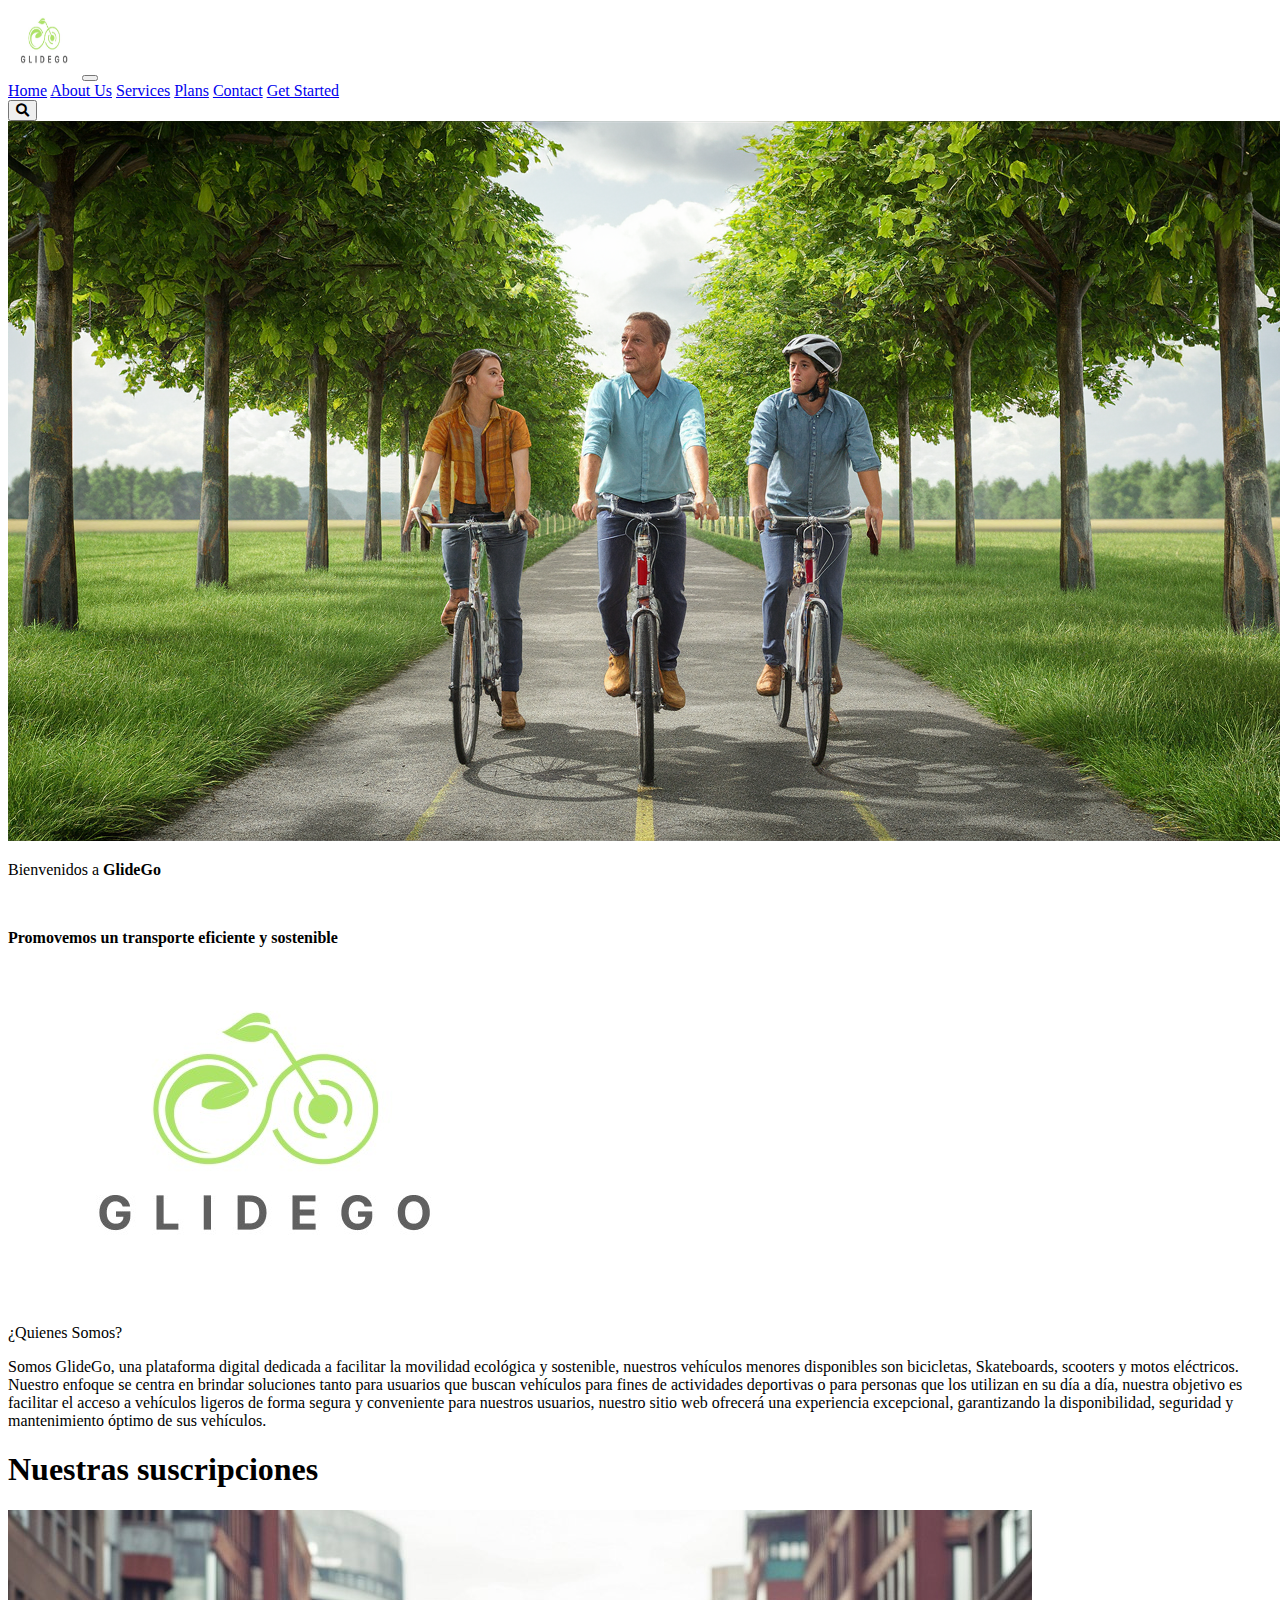
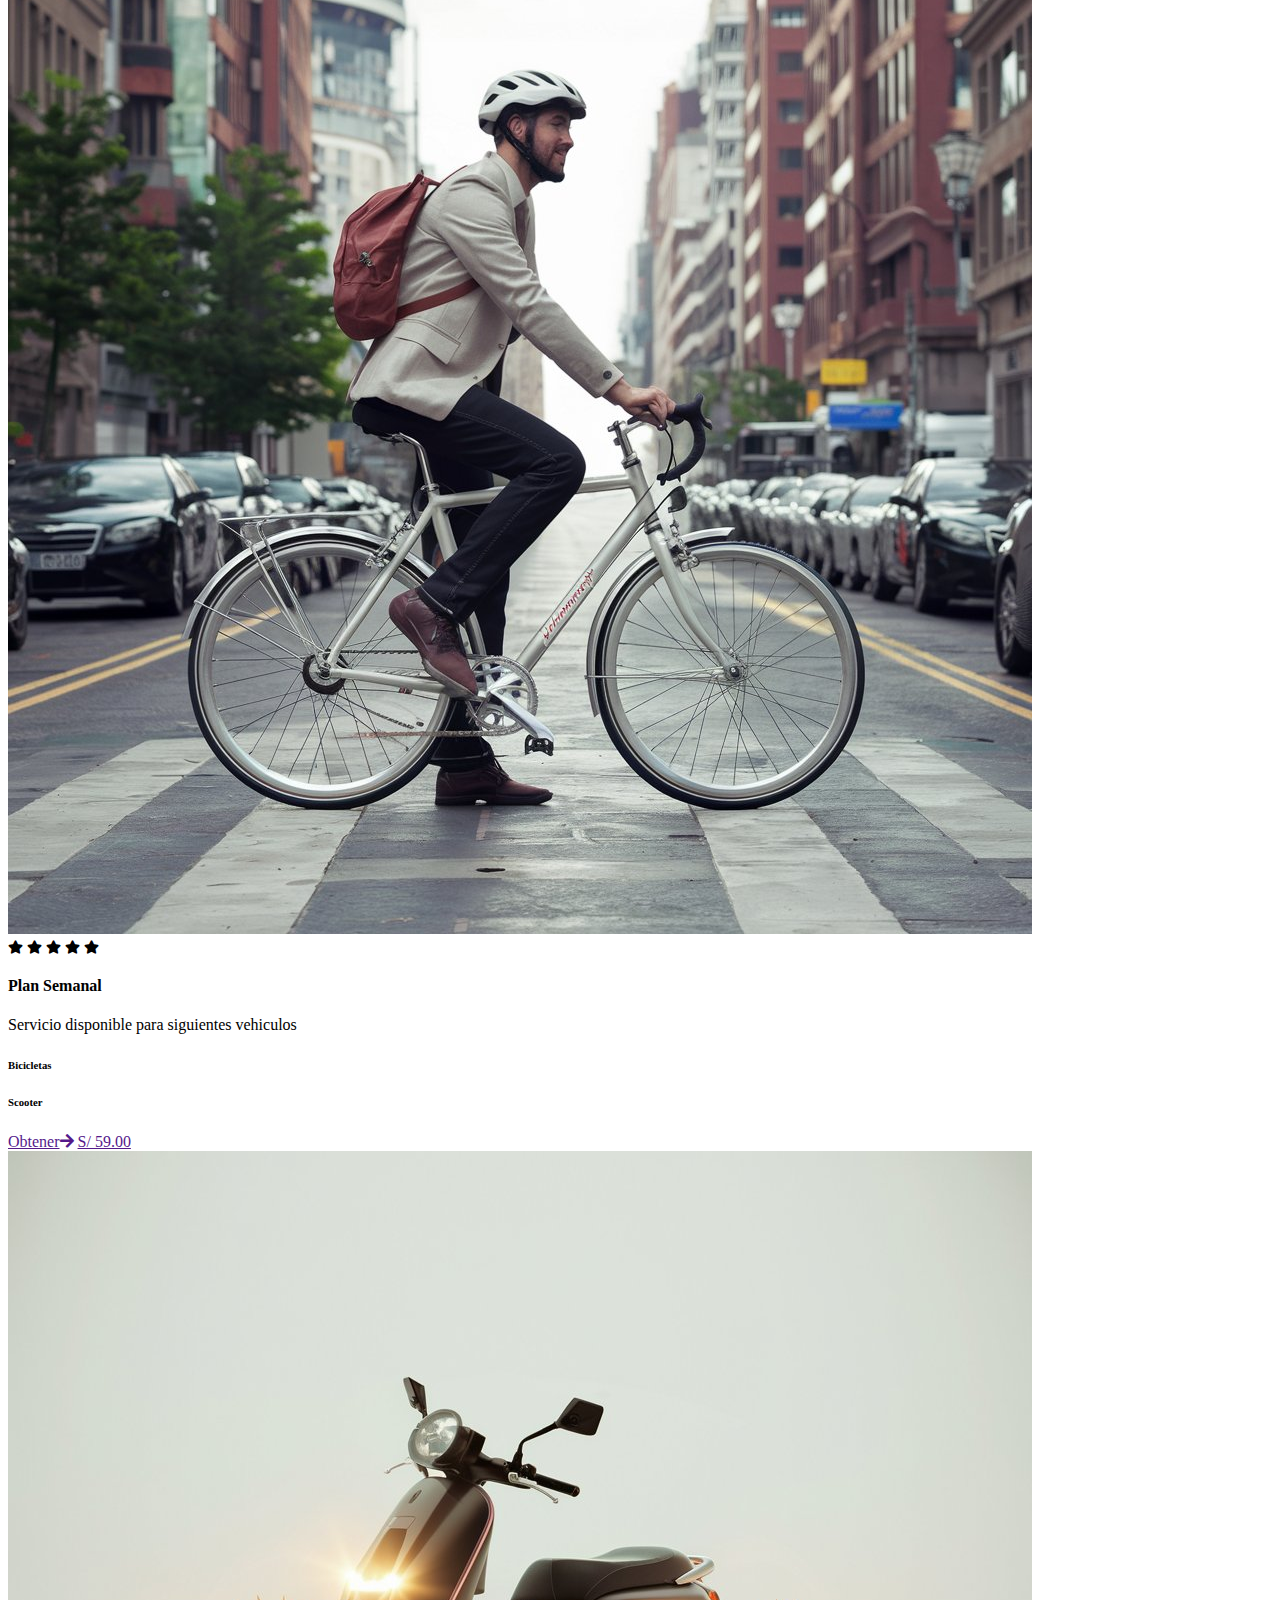
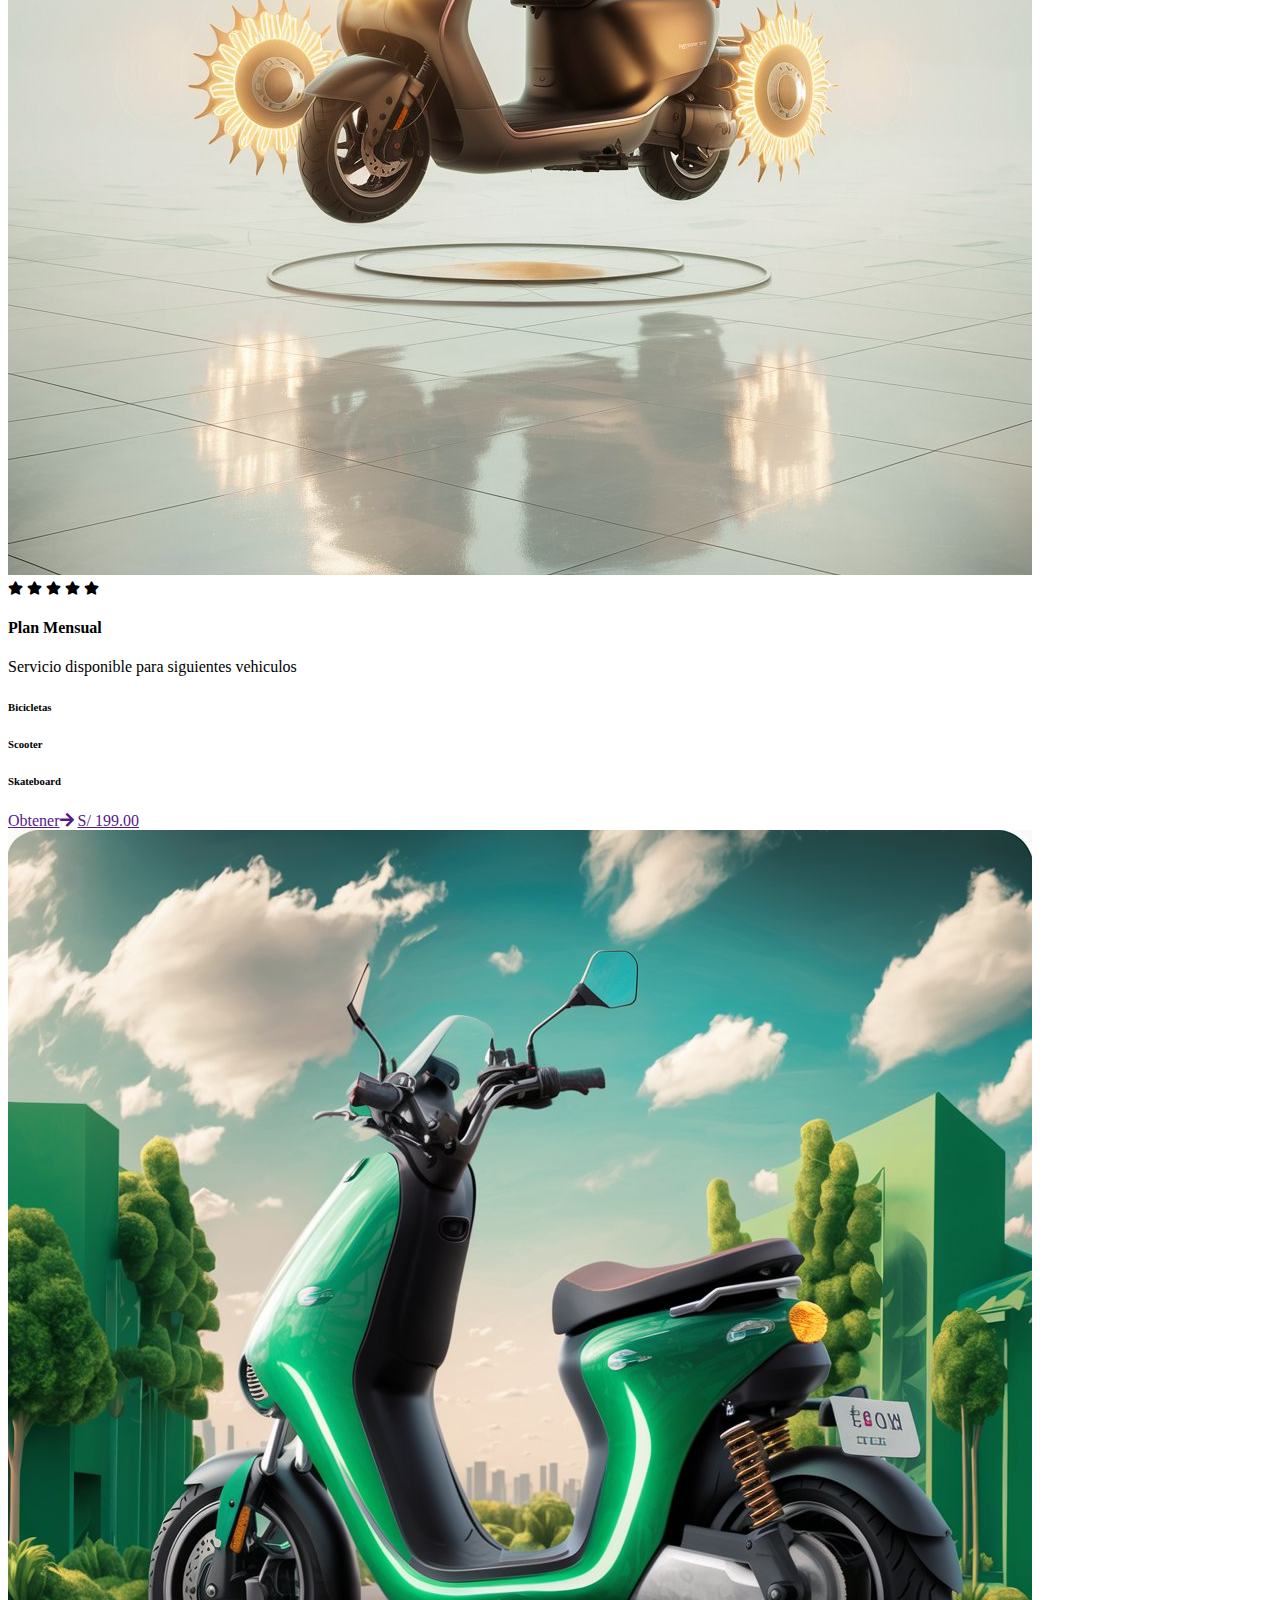
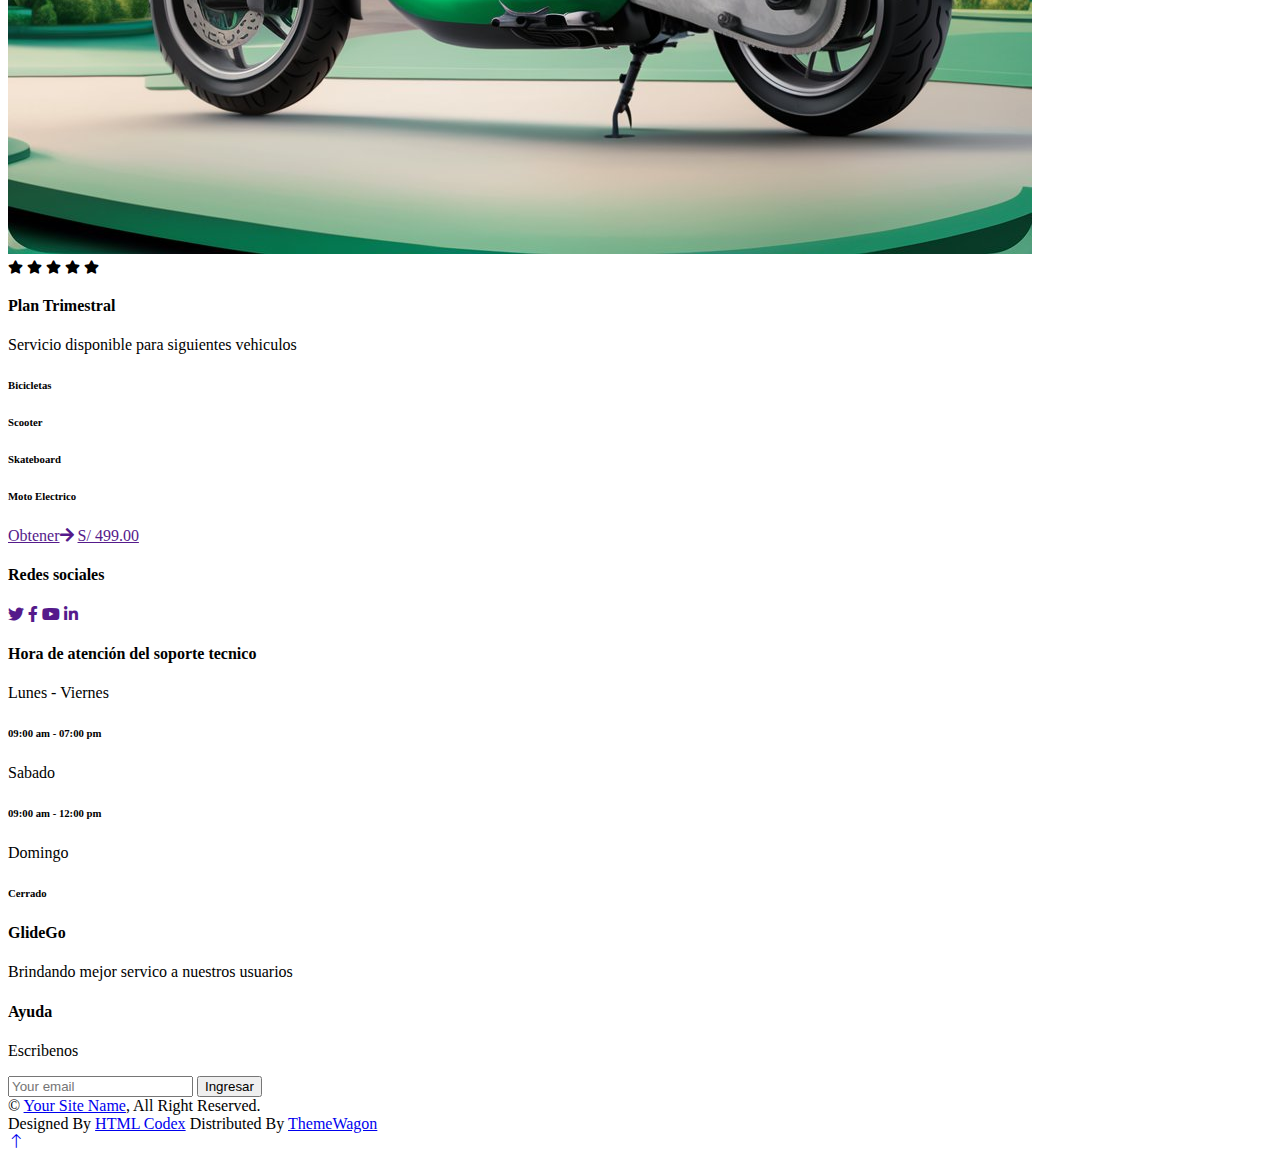
==== index.html @ 79a838e8 "feat: Update Get Started" ====
<!DOCTYPE html>
<html lang="en">

<head>
    <meta charset="utf-8">
    <title>GlideGo</title>
    <meta content="width=device-width, initial-scale=1.0" name="viewport">
    <meta content="" name="keywords">
    <meta content="" name="description">

    <!-- Favicon -->
    <link href="img/favicon.ico" rel="icon">

    <!-- Google Web Fonts -->
    <link rel="preconnect" href="https://fonts.googleapis.com">
    <link rel="preconnect" href="https://fonts.gstatic.com" crossorigin>
    <link href="https://fonts.googleapis.com/css2?family=Open+Sans:wght@400;600&family=Playfair+Display:wght@700;900&display=swap" rel="stylesheet">

    <!-- Icon Font Stylesheet -->
    <link href="https://cdnjs.cloudflare.com/ajax/libs/font-awesome/5.10.0/css/all.min.css" rel="stylesheet">
    <link href="https://cdn.jsdelivr.net/npm/bootstrap-icons@1.4.1/font/bootstrap-icons.css" rel="stylesheet">

    <!-- Libraries Stylesheet -->
    <link href="lib/animate/animate.min.css" rel="stylesheet">
    <link href="lib/owlcarousel/assets/owl.carousel.min.css" rel="stylesheet">

    <!-- Customized Bootstrap Stylesheet -->
    <link href="css/bootstrap.min.css" rel="stylesheet">

    <!-- Template Stylesheet -->
    <link href="css/style.css" rel="stylesheet">
    <style>
        .tt{
            color: black;
        }
    </style>
</head>

<body>


<!-- Navbar Start -->
<div class="container-fluid bg-white sticky-top">
    <div class="container">
        <nav class="navbar navbar-expand-lg bg-white navbar-light py-2 py-lg-0">
            <a class="navbar-brand" href="#"><img src="img/logoo.png" alt="Logo" width="70px" height="70px"></a>
            <button type="button" class="navbar-toggler ms-auto me-0" data-bs-toggle="collapse" data-bs-target="#navbarCollapse">
                <span class="navbar-toggler-icon"></span>
            </button>
            <div class="collapse navbar-collapse" id="navbarCollapse">
                <div class="navbar-nav ms-auto">
                    <a href="index.html" class="nav-item nav-link active">Home</a>
                    <a href="about.html" class="nav-item nav-link">About Us</a>
                    <a href="services.html" class="nav-item nav-link">Services</a>
                    <a href="Plans.html" class="nav-item nav-link">Plans</a>
                    <a href="contact.html" class="nav-item nav-link">Contact</a>
                    <a href="https://innovatech-sv51-202401.github.io/innovatech-front-end/" class="nav-item nav-link">Get Started</a>
                </div>
                <div class="border-start ps-4 d-none d-lg-block">
                    <button type="button" class="btn btn-sm p-0"><i class="fa fa-search"></i></button>
                </div>
            </div>
        </nav>
    </div>
</div>
<!-- Navbar End -->


<!-- Carousel Start -->
<div class="container-fluid px-0 mb-5">
    <div id="header-carousel" class="carousel slide carousel-fade" data-bs-ride="carousel">
        <div class="carousel-inner">
            <div class="carousel-item active">
                <img class="w-100" src="img/mi-biciclet.png" alt="Image">
                <div class="carousel-caption">
                    <div class="container">
                        <div class="row justify-content-center">
                            <div class="col-lg-7 text-center">
                                <p class="fs-4 text-white animated zoomIn">Bienvenidos a <strong class="text-dark"> GlideGo</strong></p> <br>
                                <p><strong class="text-dark"> Promovemos un transporte eficiente y sostenible</strong></p>

                            </div>
                        </div>
                    </div>
                </div>
            </div>

        </div>
    </div>
</div>

<!-- Article Start -->
<div class="container-xxl py-5">
    <div class="container">
        <div class="row g-5">
            <div class="col-lg-5 wow fadeIn" data-wow-delay="0.1s">
                <img class="img-fluid" src="img/logoo.png" alt="">
            </div>
            <div class="col-lg-6 wow fadeIn" data-wow-delay="0.5s">
                <div class="section-title">
                    <p class="fs-5 fw-medium fst-italic text-primary">¿Quienes Somos?</p>

                </div>
                <p class="text-dark">Somos GlideGo, una plataforma digital dedicada a facilitar la movilidad ecológica y sostenible, nuestros vehículos menores disponibles son bicicletas, Skateboards, scooters y motos eléctricos. Nuestro enfoque se centra en brindar soluciones tanto para usuarios que buscan vehículos para fines de actividades deportivas o para personas que los utilizan en su día a día, nuestra objetivo es facilitar el acceso a vehículos ligeros de forma segura y conveniente para nuestros usuarios, nuestro sitio web ofrecerá una experiencia excepcional, garantizando la disponibilidad, seguridad y mantenimiento óptimo de sus vehículos. </p>


            </div>
        </div>
    </div>
</div>
<!-- Article End -->





<!-- Store Start -->
<div class="container-xxl py-5">
    <div class="container">
        <div class="section-title text-center mx-auto wow fadeInUp" data-wow-delay="0.1s" style="max-width: 500px;">
            <h1 class="display-6">Nuestras suscripciones</h1>
        </div>
        <div class="row g-4">
            <div class="col-lg-4 col-md-6 wow fadeInUp" data-wow-delay="0.1s">
                <div class="store-item position-relative text-center">
                    <img class="img-fluid" src="img/foto1.jpg" alt="">
                    <div class="p-4">
                        <div class="text-center mb-3">
                            <small class="fa fa-star text-primary"></small>
                            <small class="fa fa-star text-primary"></small>
                            <small class="fa fa-star text-primary"></small>
                            <small class="fa fa-star text-primary"></small>
                            <small class="fa fa-star text-primary"></small>
                        </div>
                        <h4 class="mb-3">Plan Semanal</h4>
                        <p>Servicio disponible para siguientes vehiculos</p>
                        <h6>Bicicletas</h6>
                        <h6>Scooter</h6>

                    </div>
                    <div class="store-overlay">
                        <a href="" class="btn btn-primary rounded-pill py-2 px-4 m-2">Obtener<i class="fa fa-arrow-right ms-2"></i></a>
                        <a href="" class="btn btn-dark rounded-pill py-2 px-4 m-2">S/ 59.00</a>
                    </div>
                </div>
            </div>
            <div class="col-lg-4 col-md-6 wow fadeInUp" data-wow-delay="0.3s">
                <div class="store-item position-relative text-center">
                    <img class="img-fluid" src="img/foto2.jpg" alt="">
                    <div class="p-4">
                        <div class="text-center mb-3">
                            <small class="fa fa-star text-primary"></small>
                            <small class="fa fa-star text-primary"></small>
                            <small class="fa fa-star text-primary"></small>
                            <small class="fa fa-star text-primary"></small>
                            <small class="fa fa-star text-primary"></small>
                        </div>
                        <h4 class="mb-3">Plan Mensual</h4>
                        <p>Servicio disponible para siguientes vehiculos</p>
                        <h6>Bicicletas</h6>
                        <h6>Scooter</h6>
                        <h6>Skateboard</h6>
                    </div>
                    <div class="store-overlay">
                        <a href="" class="btn btn-primary rounded-pill py-2 px-4 m-2">Obtener<i class="fa fa-arrow-right ms-2"></i></a>
                        <a href="" class="btn btn-dark rounded-pill py-2 px-4 m-2">S/ 199.00</a>
                    </div>
                </div>
            </div>
            <div class="col-lg-4 col-md-6 wow fadeInUp" data-wow-delay="0.5s">
                <div class="store-item position-relative text-center">
                    <img class="img-fluid" src="img/foto3.jpg" alt="">
                    <div class="p-4">
                        <div class="text-center mb-3">
                            <small class="fa fa-star text-primary"></small>
                            <small class="fa fa-star text-primary"></small>
                            <small class="fa fa-star text-primary"></small>
                            <small class="fa fa-star text-primary"></small>
                            <small class="fa fa-star text-primary"></small>
                        </div>
                        <h4 class="mb-3">Plan Trimestral</h4>
                        <p>Servicio disponible para siguientes vehiculos</p>
                        <h6>Bicicletas</h6>
                        <h6>Scooter</h6>
                        <h6>Skateboard</h6>
                        <h6>Moto Electrico</h6>
                    </div>
                    <div class="store-overlay">
                        <a href="" class="btn btn-primary rounded-pill py-2 px-4 m-2">Obtener<i class="fa fa-arrow-right ms-2"></i></a>
                        <a href="" class="btn btn-dark rounded-pill py-2 px-4 m-2">S/ 499.00</i></a>
                    </div>
                </div>
            </div>

        </div>
    </div>
</div>

<!-- Footer Start -->
<div class="container-fluid bg-dark footer mt-5 py-5 wow fadeIn" data-wow-delay="0.1s">
    <div class="container py-5">
        <div class="row g-5">
            <div class="col-lg-3 col-md-6">
                <h4 class="text-primary mb-4">Redes sociales</h4>

                <div class="d-flex pt-3">
                    <a class="btn btn-square btn-primary rounded-circle me-2" href=""><i class="fab fa-twitter"></i></a>
                    <a class="btn btn-square btn-primary rounded-circle me-2" href=""><i class="fab fa-facebook-f"></i></a>
                    <a class="btn btn-square btn-primary rounded-circle me-2" href=""><i class="fab fa-youtube"></i></a>
                    <a class="btn btn-square btn-primary rounded-circle me-2" href=""><i class="fab fa-linkedin-in"></i></a>
                </div>
            </div>

            <div class="col-lg-3 col-md-6">
                <h4 class="text-primary mb-4">Hora de atención del soporte tecnico</h4>
                <p class="mb-1">Lunes - Viernes</p>
                <h6 class="text-light">09:00 am - 07:00 pm</h6>
                <p class="mb-1">Sabado</p>
                <h6 class="text-light">09:00 am - 12:00 pm</h6>
                <p class="mb-1">Domingo</p>
                <h6 class="text-light">Cerrado</h6>
            </div>
            <div class="col-lg-3 col-md-6">
                <h4 class="text-primary mb-4">GlideGo</h4>
                <p>Brindando mejor servico a nuestros usuarios</p>

            </div>
            <div class="col-lg-3 col-md-6">
                <h4 class="text-primary mb-4">Ayuda</h4>
                <p>Escribenos</p>
                <div class="position-relative w-100">
                    <input class="form-control bg-transparent w-100 py-3 ps-4 pe-5" type="text" placeholder="Your email">
                    <button type="button" class="btn btn-primary py-2 position-absolute top-0 end-0 mt-2 me-2">Ingresar</button>
                </div>
            </div>
        </div>
    </div>
</div>
<!-- Footer End -->


<!-- Copyright Start -->
<div class="container-fluid copyright py-4">
    <div class="container">
        <div class="row">
            <div class="col-md-6 text-center text-md-start mb-3 mb-md-0">
                &copy; <a class="fw-medium" href="#">Your Site Name</a>, All Right Reserved.
            </div>
            <div class="col-md-6 text-center text-md-end">
                <!--/*** This template is free as long as you keep the footer author’s credit link/attribution link/backlink. If you'd like to use the template without the footer author’s credit link/attribution link/backlink, you can purchase the Credit Removal License from "https://htmlcodex.com/credit-removal". Thank you for your support. ***/-->
                Designed By <a class="fw-medium" href="https://htmlcodex.com">HTML Codex</a> Distributed By <a class="fw-medium" href="https://themewagon.com">ThemeWagon</a>
            </div>
        </div>
    </div>
</div>
<!-- Copyright End -->


<!-- Back to Top -->
<a href="#" class="btn btn-lg btn-primary btn-lg-square rounded-circle back-to-top"><i class="bi bi-arrow-up"></i></a>


<!-- JavaScript Libraries -->
<script src="https://ajax.googleapis.com/ajax/libs/jquery/3.6.1/jquery.min.js"></script>
<script src="https://cdn.jsdelivr.net/npm/bootstrap@5.0.0/dist/js/bootstrap.bundle.min.js"></script>
<script src="lib/wow/wow.min.js"></script>
<script src="lib/easing/easing.min.js"></script>
<script src="lib/waypoints/waypoints.min.js"></script>
<script src="lib/owlcarousel/owl.carousel.min.js"></script>

<!-- Template Javascript -->
<script src="js/main.js"></script>
</body>

</html>
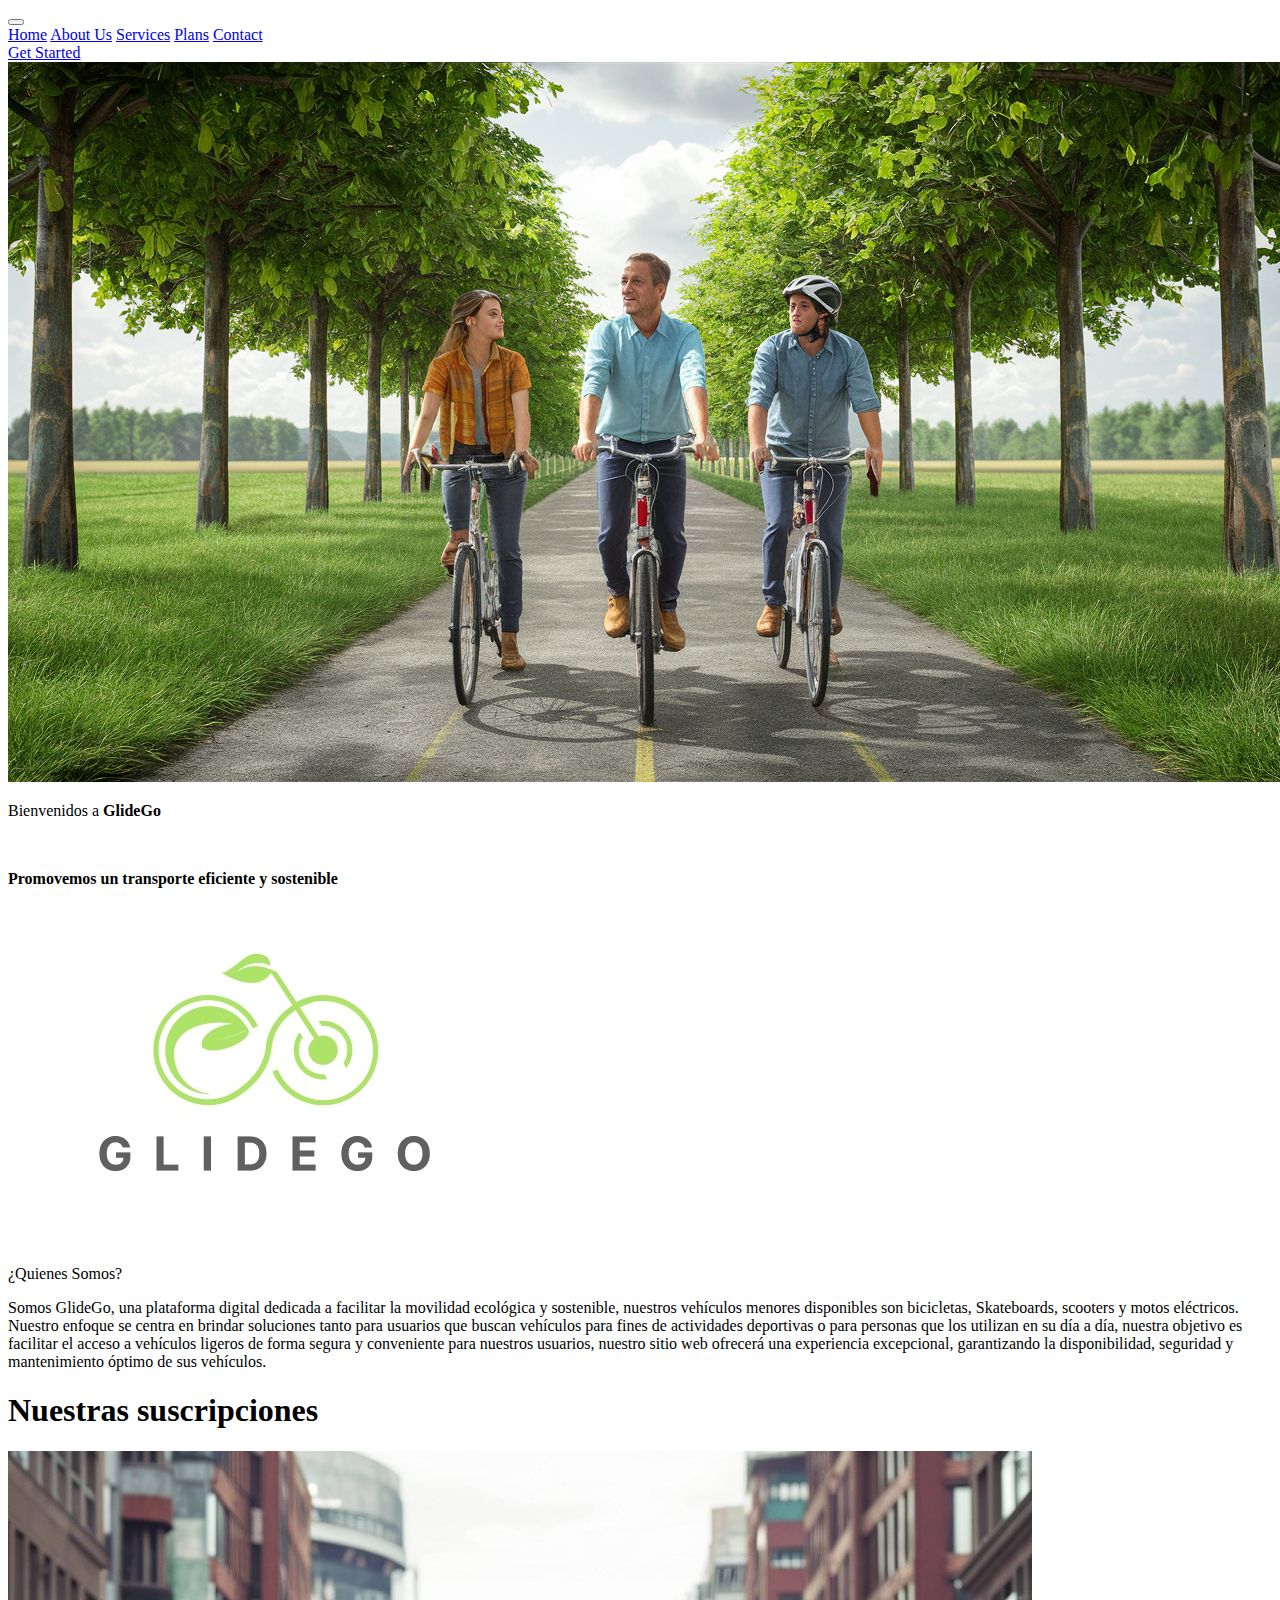
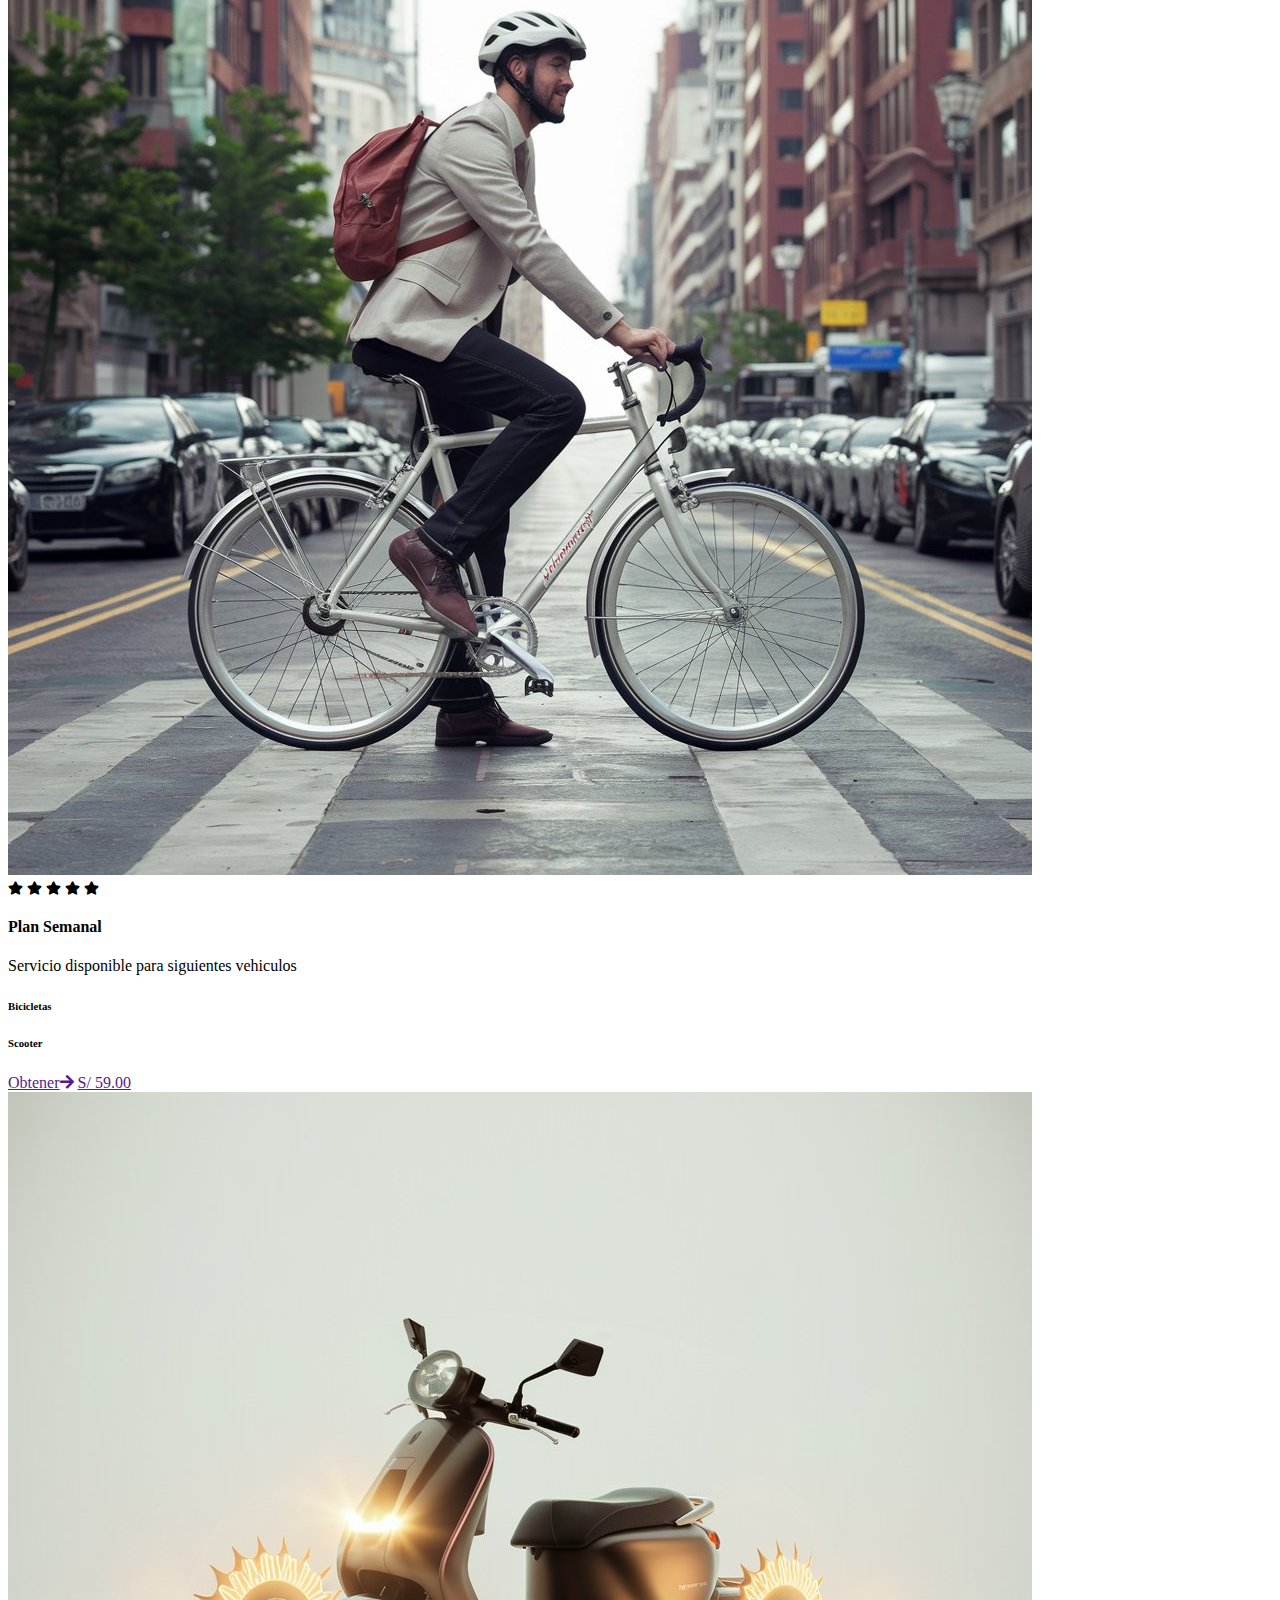
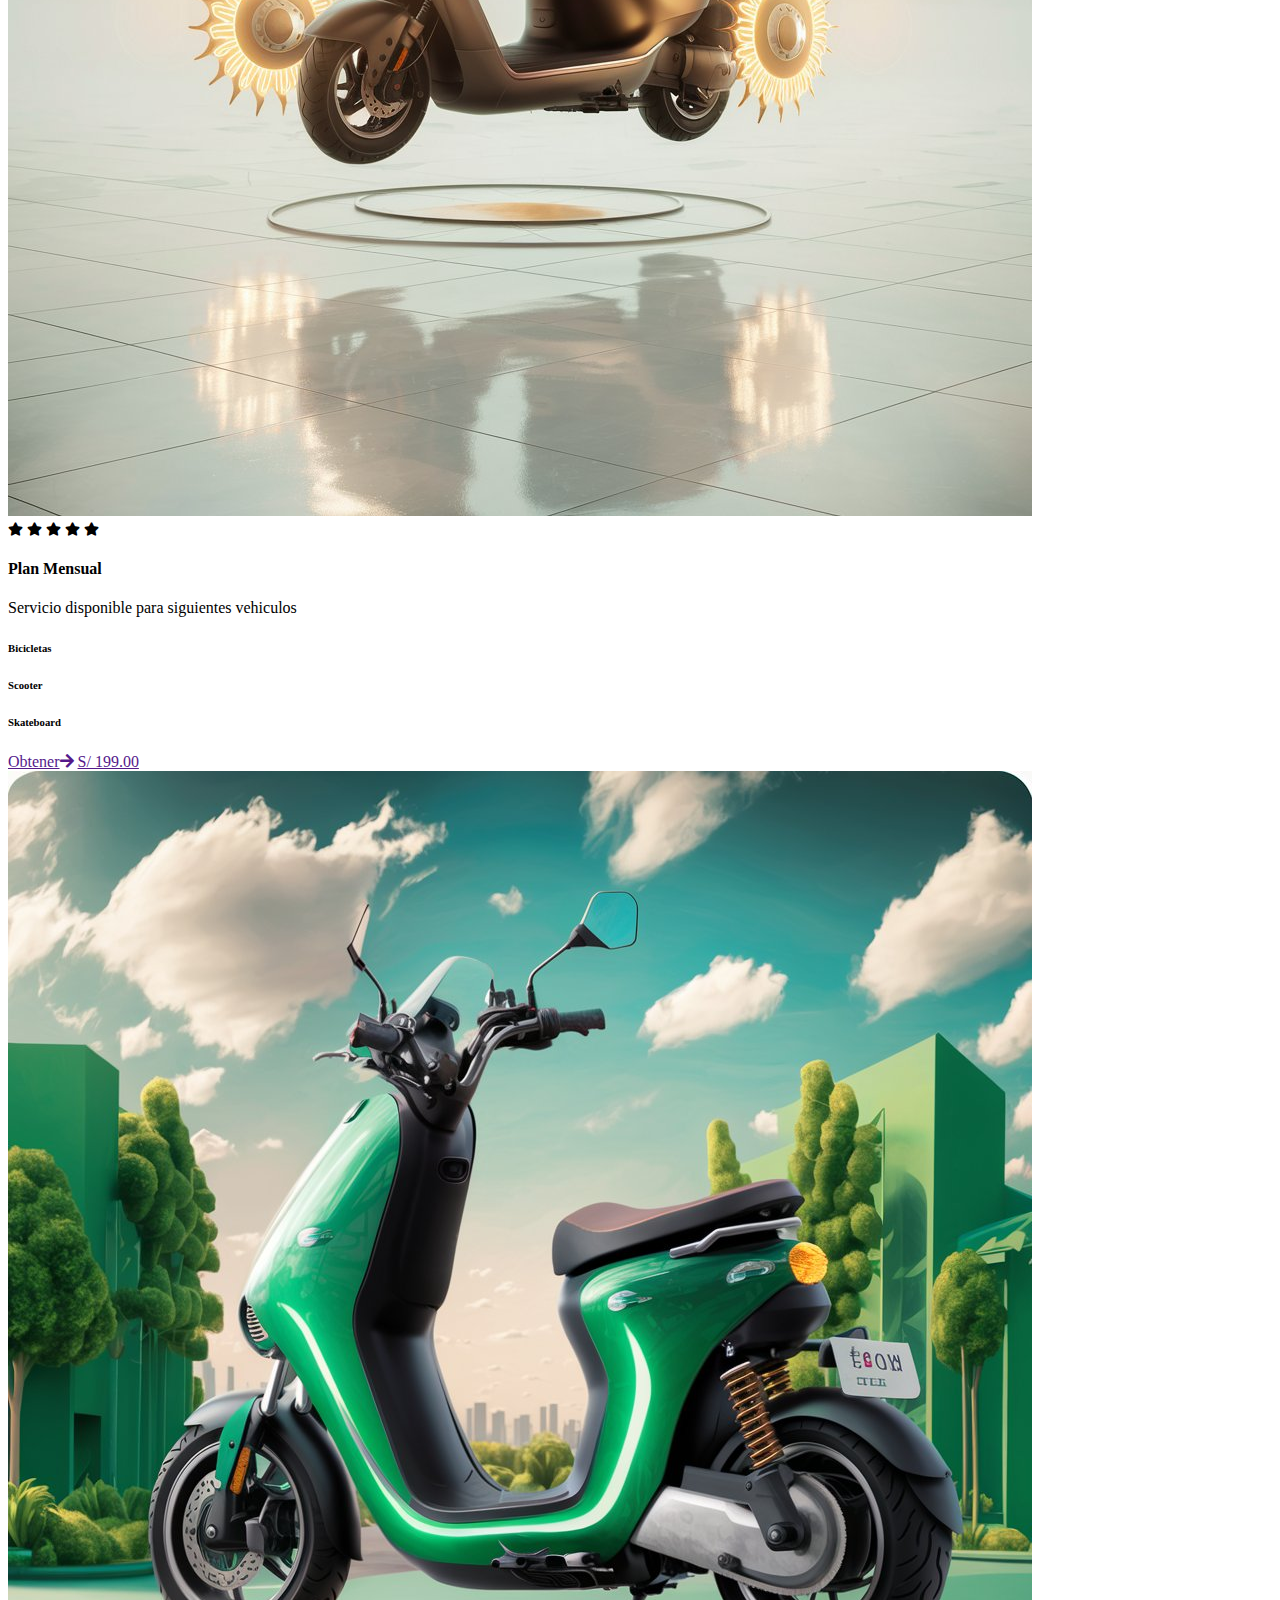
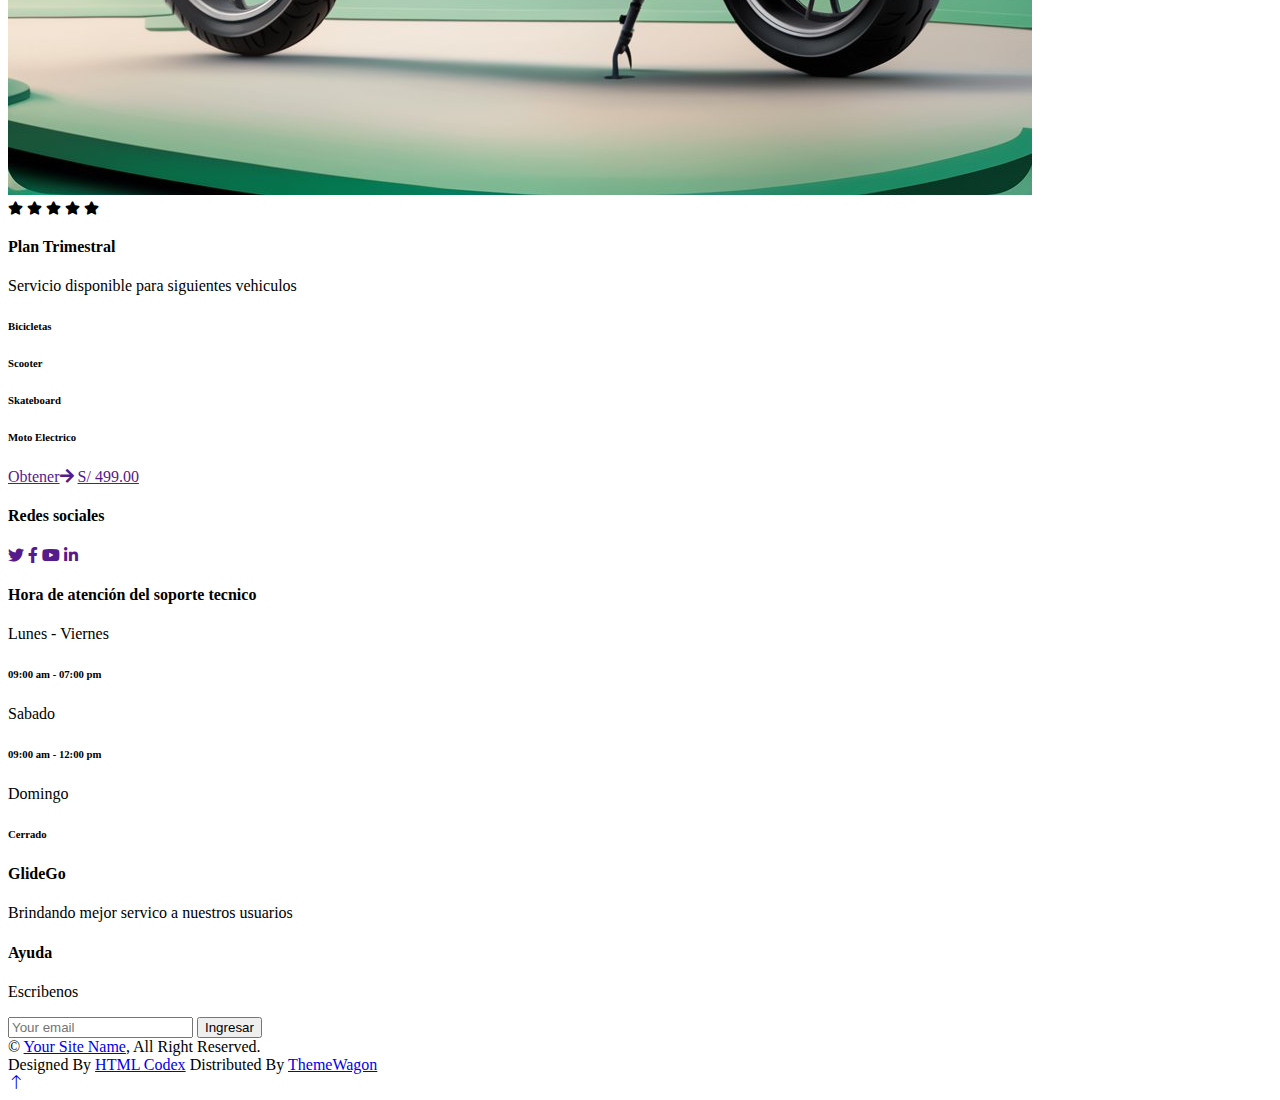
==== commit aeca0c8a: "feat: update location of index.html." ====
--- a/index.html
+++ b/index.html
@@ -37,13 +37,13 @@
 </head>
 
 <body>
-
-
-<!-- Navbar Start -->
+<!--------------------------------------------------------------------------->
+<!--------------------------- Header and nav -------------------------------->
+<!--------------------------------------------------------------------------->
 <div class="container-fluid bg-white sticky-top">
     <div class="container">
         <nav class="navbar navbar-expand-lg bg-white navbar-light py-2 py-lg-0">
-            <a class="navbar-brand" href="#"><img src="img/logoo.png" alt="Logo" width="70px" height="70px"></a>
+
             <button type="button" class="navbar-toggler ms-auto me-0" data-bs-toggle="collapse" data-bs-target="#navbarCollapse">
                 <span class="navbar-toggler-icon"></span>
             </button>
@@ -52,19 +52,19 @@
                     <a href="index.html" class="nav-item nav-link active">Home</a>
                     <a href="about.html" class="nav-item nav-link">About Us</a>
                     <a href="services.html" class="nav-item nav-link">Services</a>
-                    <a href="Plans.html" class="nav-item nav-link">Plans</a>
+                    <a href="plans.html" class="nav-item nav-link">Plans</a>
                     <a href="contact.html" class="nav-item nav-link">Contact</a>
-                    <a href="https://innovatech-sv51-202401.github.io/innovatech-front-end/" class="nav-item nav-link">Get Started</a>
-                </div>
-                <div class="border-start ps-4 d-none d-lg-block">
-                    <button type="button" class="btn btn-sm p-0"><i class="fa fa-search"></i></button>
+                    <div style="width: 18rem;">
+                        <div class="card-body">
+                            <a href="https://innovatech-sv51-202401.github.io/innovatech-front-end/" class="btn btn-primary">Get Started</a>
+                        </div>
+                    </div>
                 </div>
             </div>
         </nav>
     </div>
 </div>
-<!-- Navbar End -->
-
+<!--------------------------------------------------------------------------->
 
 <!-- Carousel Start -->
 <div class="container-fluid px-0 mb-5">
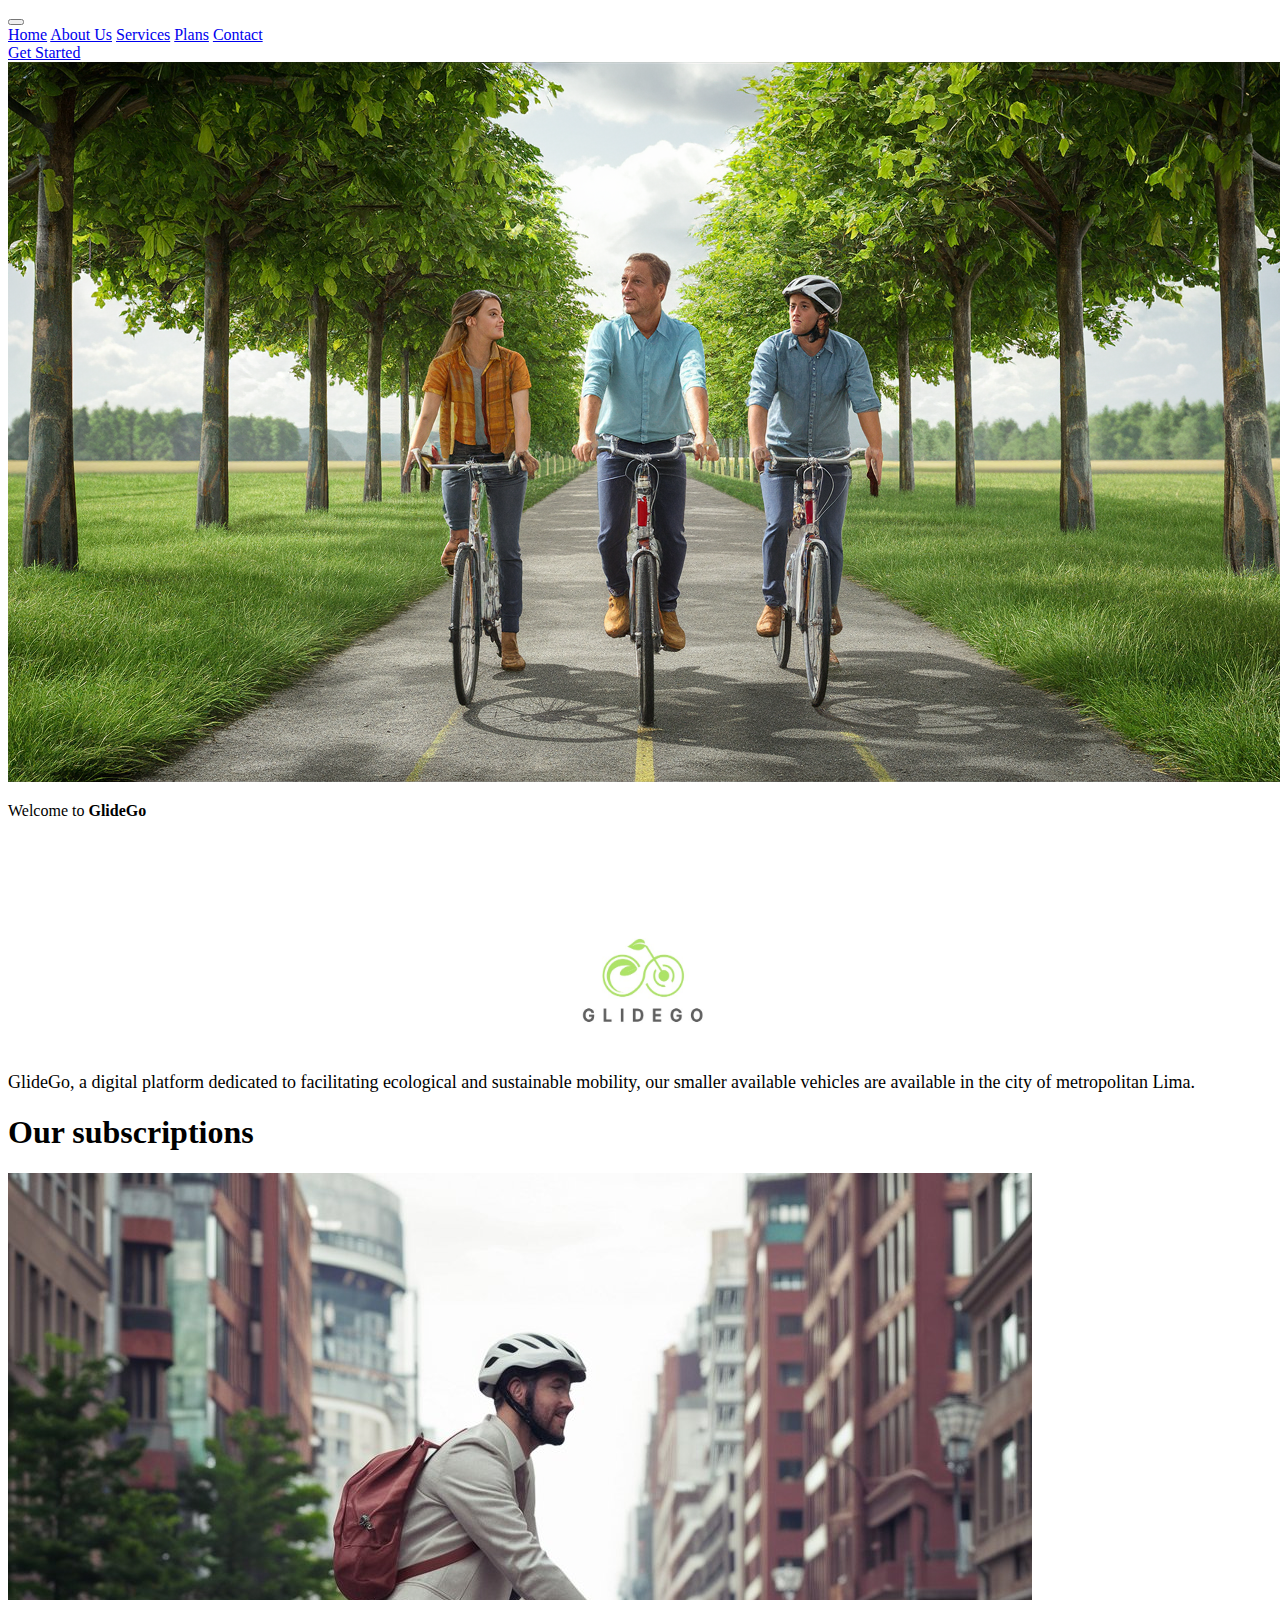
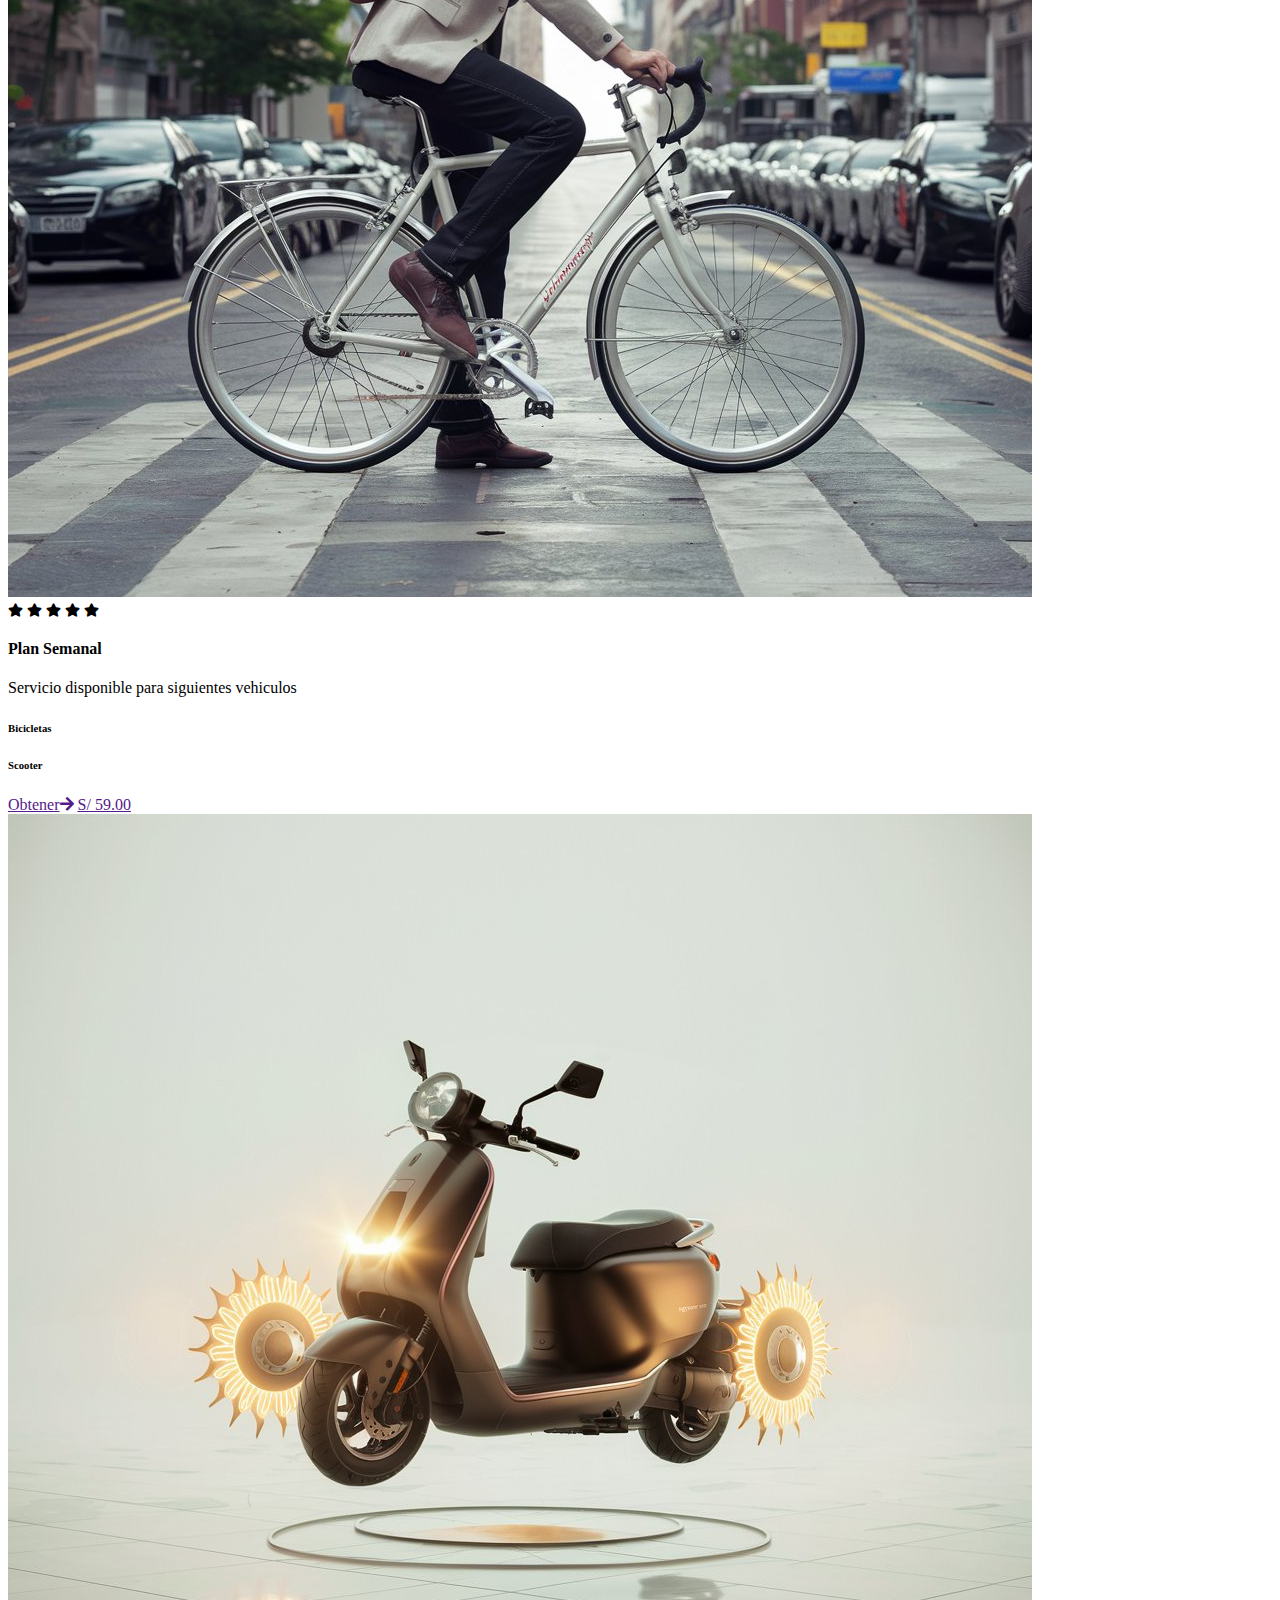
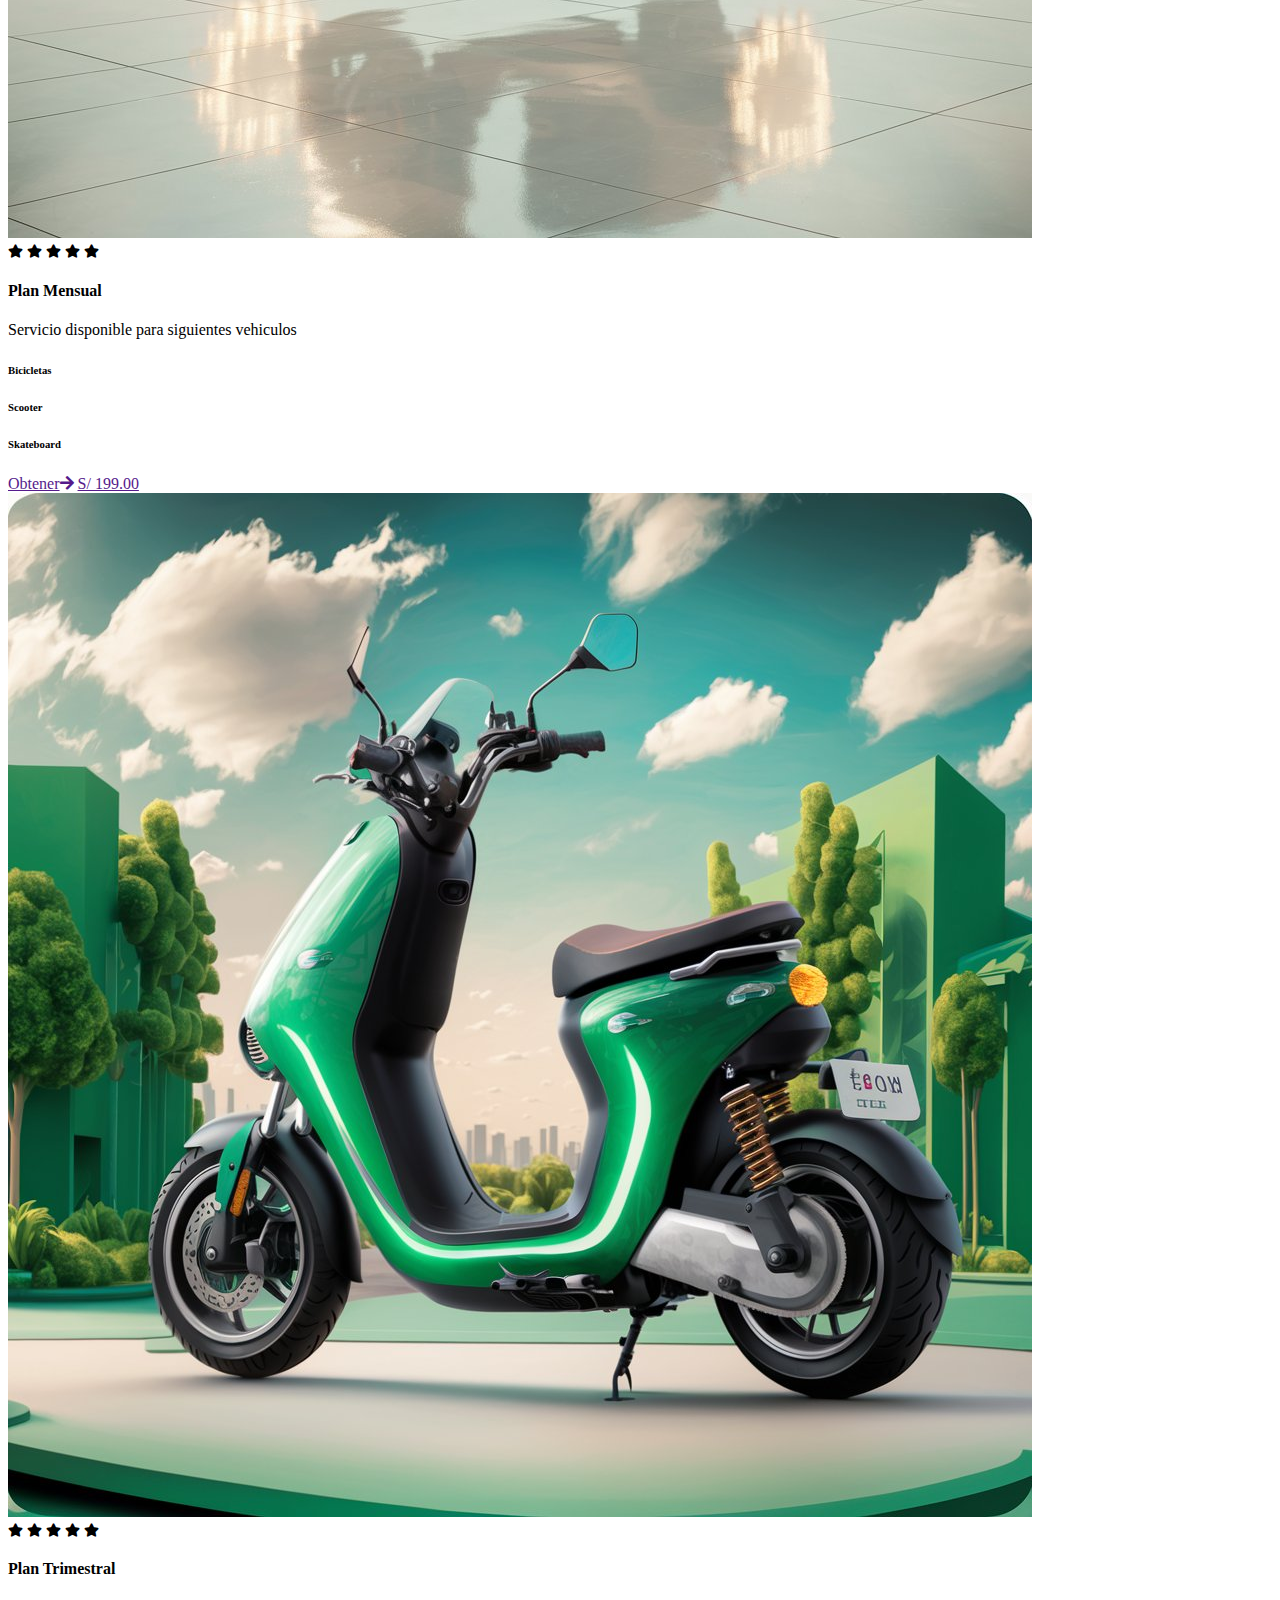
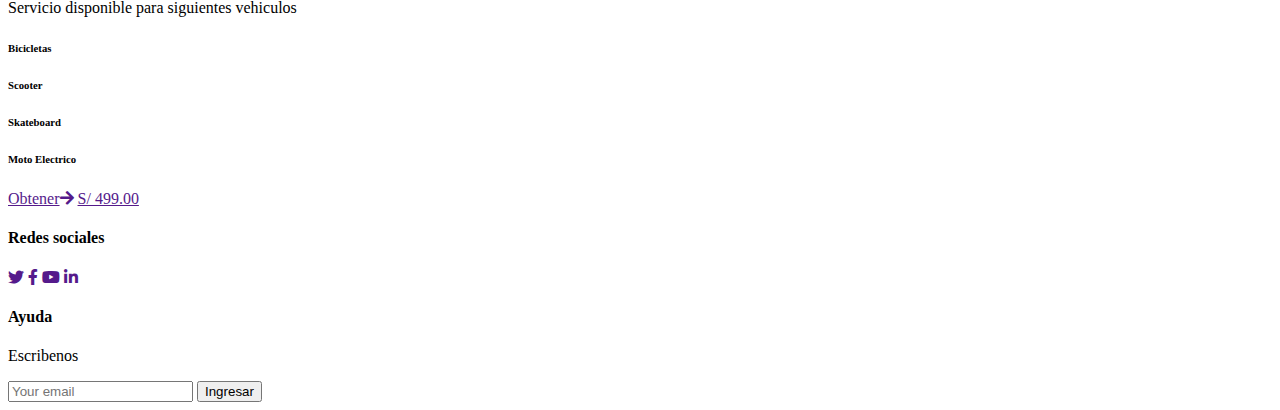
==== commit ab733641: "feat: Change of language to English and improvement of the lading page." ====
--- a/index.html
+++ b/index.html
@@ -30,8 +30,15 @@
     <!-- Template Stylesheet -->
     <link href="css/style.css" rel="stylesheet">
     <style>
-        .tt{
-            color: black;
+        .hh{
+            text-align: center;
+        }
+        .txt{
+            font-size: 18px;
+        }
+        .cl {
+            color: white;
+            font-size: 30px;
         }
     </style>
 </head>
@@ -76,15 +83,13 @@
                     <div class="container">
                         <div class="row justify-content-center">
                             <div class="col-lg-7 text-center">
-                                <p class="fs-4 text-white animated zoomIn">Bienvenidos a <strong class="text-dark"> GlideGo</strong></p> <br>
-                                <p><strong class="text-dark"> Promovemos un transporte eficiente y sostenible</strong></p>
-
+                                <p class="fs-4 text-white animated zoomIn">Welcome to <strong class="text-dark"> GlideGo</strong></p> <br>
+                                <p><strong class="cl">We promote efficient and sustainable transportation</strong></p>
                             </div>
                         </div>
                     </div>
                 </div>
             </div>
-
         </div>
     </div>
 </div>
@@ -93,17 +98,11 @@
 <div class="container-xxl py-5">
     <div class="container">
         <div class="row g-5">
-            <div class="col-lg-5 wow fadeIn" data-wow-delay="0.1s">
-                <img class="img-fluid" src="img/logoo.png" alt="">
+            <div class="col-lg-5 fadeIn hh" data-wow-delay="0.1s">
+                <img class="img-fluid" src="img/logoo.png" alt="" height="130px", width="180px">
             </div>
             <div class="col-lg-6 wow fadeIn" data-wow-delay="0.5s">
-                <div class="section-title">
-                    <p class="fs-5 fw-medium fst-italic text-primary">¿Quienes Somos?</p>
-
-                </div>
-                <p class="text-dark">Somos GlideGo, una plataforma digital dedicada a facilitar la movilidad ecológica y sostenible, nuestros vehículos menores disponibles son bicicletas, Skateboards, scooters y motos eléctricos. Nuestro enfoque se centra en brindar soluciones tanto para usuarios que buscan vehículos para fines de actividades deportivas o para personas que los utilizan en su día a día, nuestra objetivo es facilitar el acceso a vehículos ligeros de forma segura y conveniente para nuestros usuarios, nuestro sitio web ofrecerá una experiencia excepcional, garantizando la disponibilidad, seguridad y mantenimiento óptimo de sus vehículos. </p>
-
-
+                <p class="text-dark txt">GlideGo, a digital platform dedicated to facilitating ecological and sustainable mobility, our smaller available vehicles are available in the city of metropolitan Lima.</p>
             </div>
         </div>
     </div>
@@ -118,7 +117,7 @@
 <div class="container-xxl py-5">
     <div class="container">
         <div class="section-title text-center mx-auto wow fadeInUp" data-wow-delay="0.1s" style="max-width: 500px;">
-            <h1 class="display-6">Nuestras suscripciones</h1>
+            <h1 class="display-6">Our subscriptions</h1>
         </div>
         <div class="row g-4">
             <div class="col-lg-4 col-md-6 wow fadeInUp" data-wow-delay="0.1s">
@@ -210,21 +209,6 @@
                     <a class="btn btn-square btn-primary rounded-circle me-2" href=""><i class="fab fa-linkedin-in"></i></a>
                 </div>
             </div>
-
-            <div class="col-lg-3 col-md-6">
-                <h4 class="text-primary mb-4">Hora de atención del soporte tecnico</h4>
-                <p class="mb-1">Lunes - Viernes</p>
-                <h6 class="text-light">09:00 am - 07:00 pm</h6>
-                <p class="mb-1">Sabado</p>
-                <h6 class="text-light">09:00 am - 12:00 pm</h6>
-                <p class="mb-1">Domingo</p>
-                <h6 class="text-light">Cerrado</h6>
-            </div>
-            <div class="col-lg-3 col-md-6">
-                <h4 class="text-primary mb-4">GlideGo</h4>
-                <p>Brindando mejor servico a nuestros usuarios</p>
-
-            </div>
             <div class="col-lg-3 col-md-6">
                 <h4 class="text-primary mb-4">Ayuda</h4>
                 <p>Escribenos</p>
@@ -237,27 +221,6 @@
     </div>
 </div>
 <!-- Footer End -->
-
-
-<!-- Copyright Start -->
-<div class="container-fluid copyright py-4">
-    <div class="container">
-        <div class="row">
-            <div class="col-md-6 text-center text-md-start mb-3 mb-md-0">
-                &copy; <a class="fw-medium" href="#">Your Site Name</a>, All Right Reserved.
-            </div>
-            <div class="col-md-6 text-center text-md-end">
-                <!--/*** This template is free as long as you keep the footer author’s credit link/attribution link/backlink. If you'd like to use the template without the footer author’s credit link/attribution link/backlink, you can purchase the Credit Removal License from "https://htmlcodex.com/credit-removal". Thank you for your support. ***/-->
-                Designed By <a class="fw-medium" href="https://htmlcodex.com">HTML Codex</a> Distributed By <a class="fw-medium" href="https://themewagon.com">ThemeWagon</a>
-            </div>
-        </div>
-    </div>
-</div>
-<!-- Copyright End -->
-
-
-<!-- Back to Top -->
-<a href="#" class="btn btn-lg btn-primary btn-lg-square rounded-circle back-to-top"><i class="bi bi-arrow-up"></i></a>
 
 
 <!-- JavaScript Libraries -->
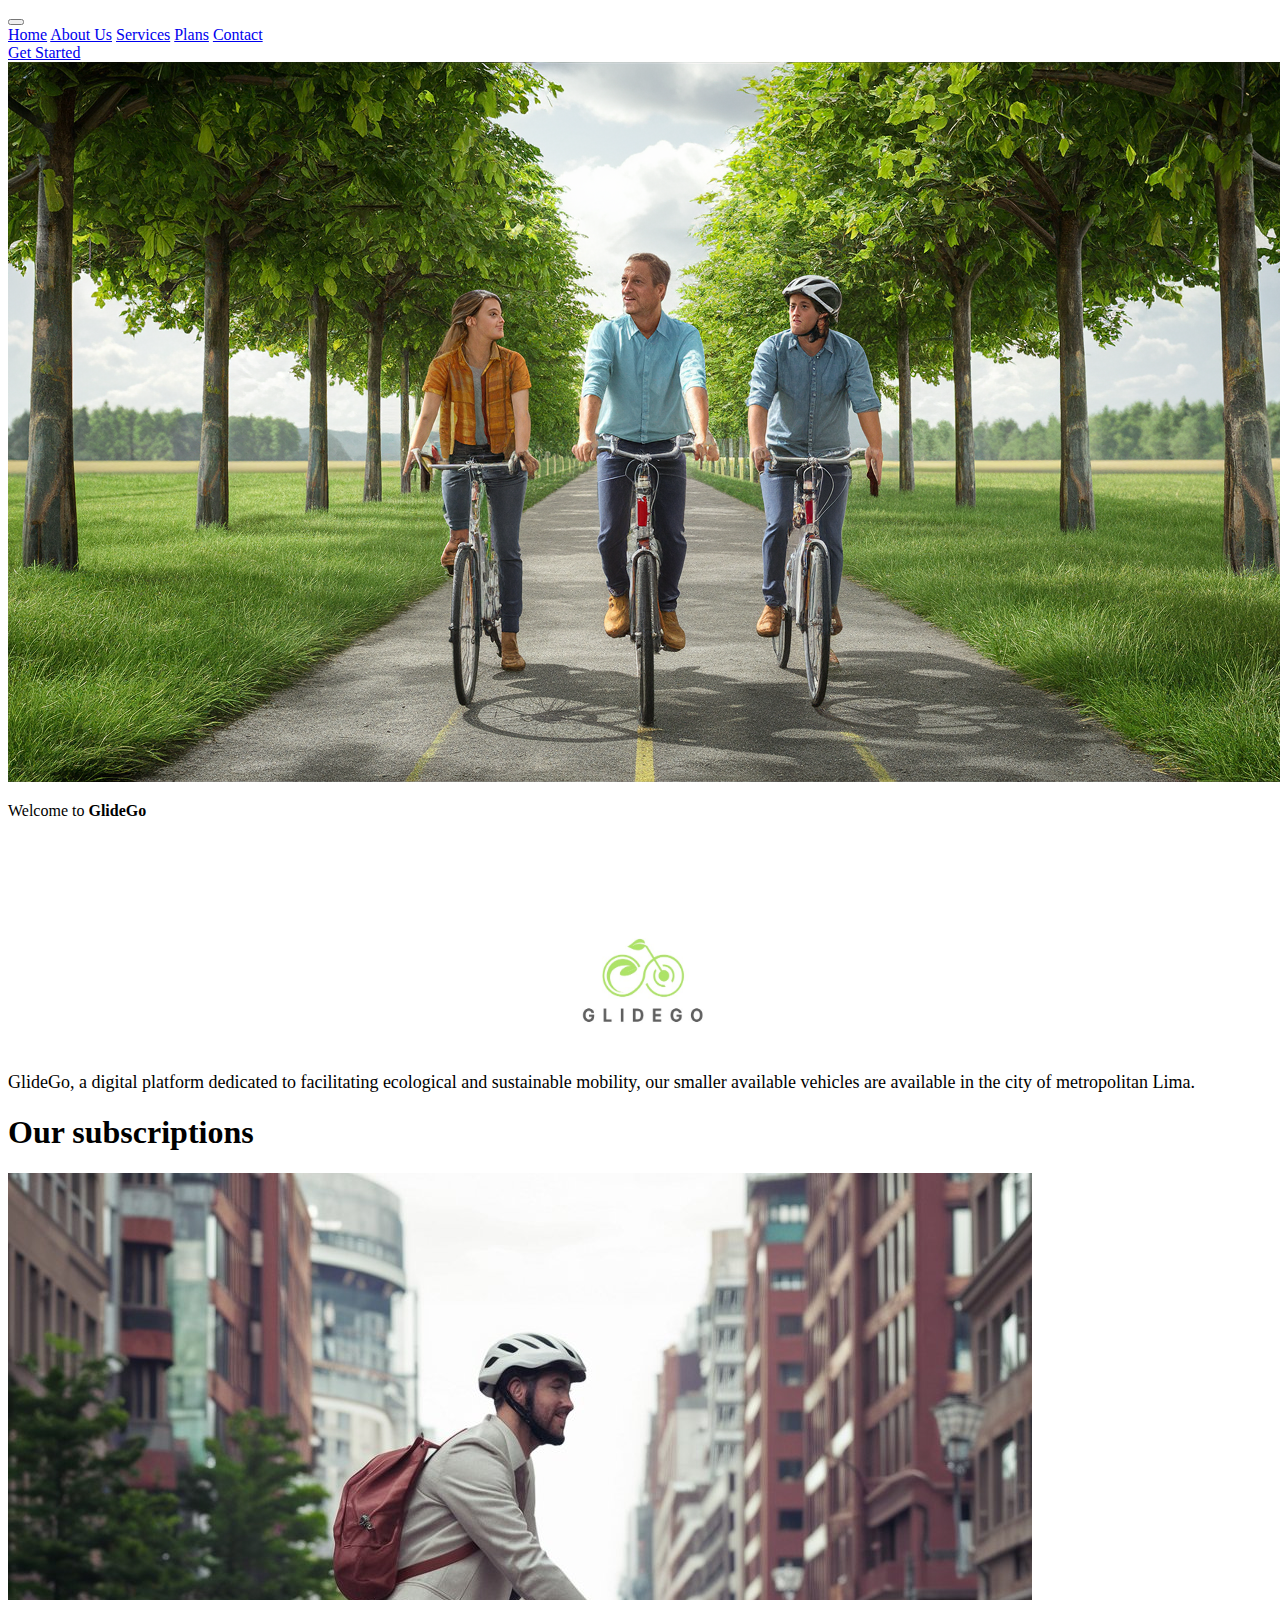
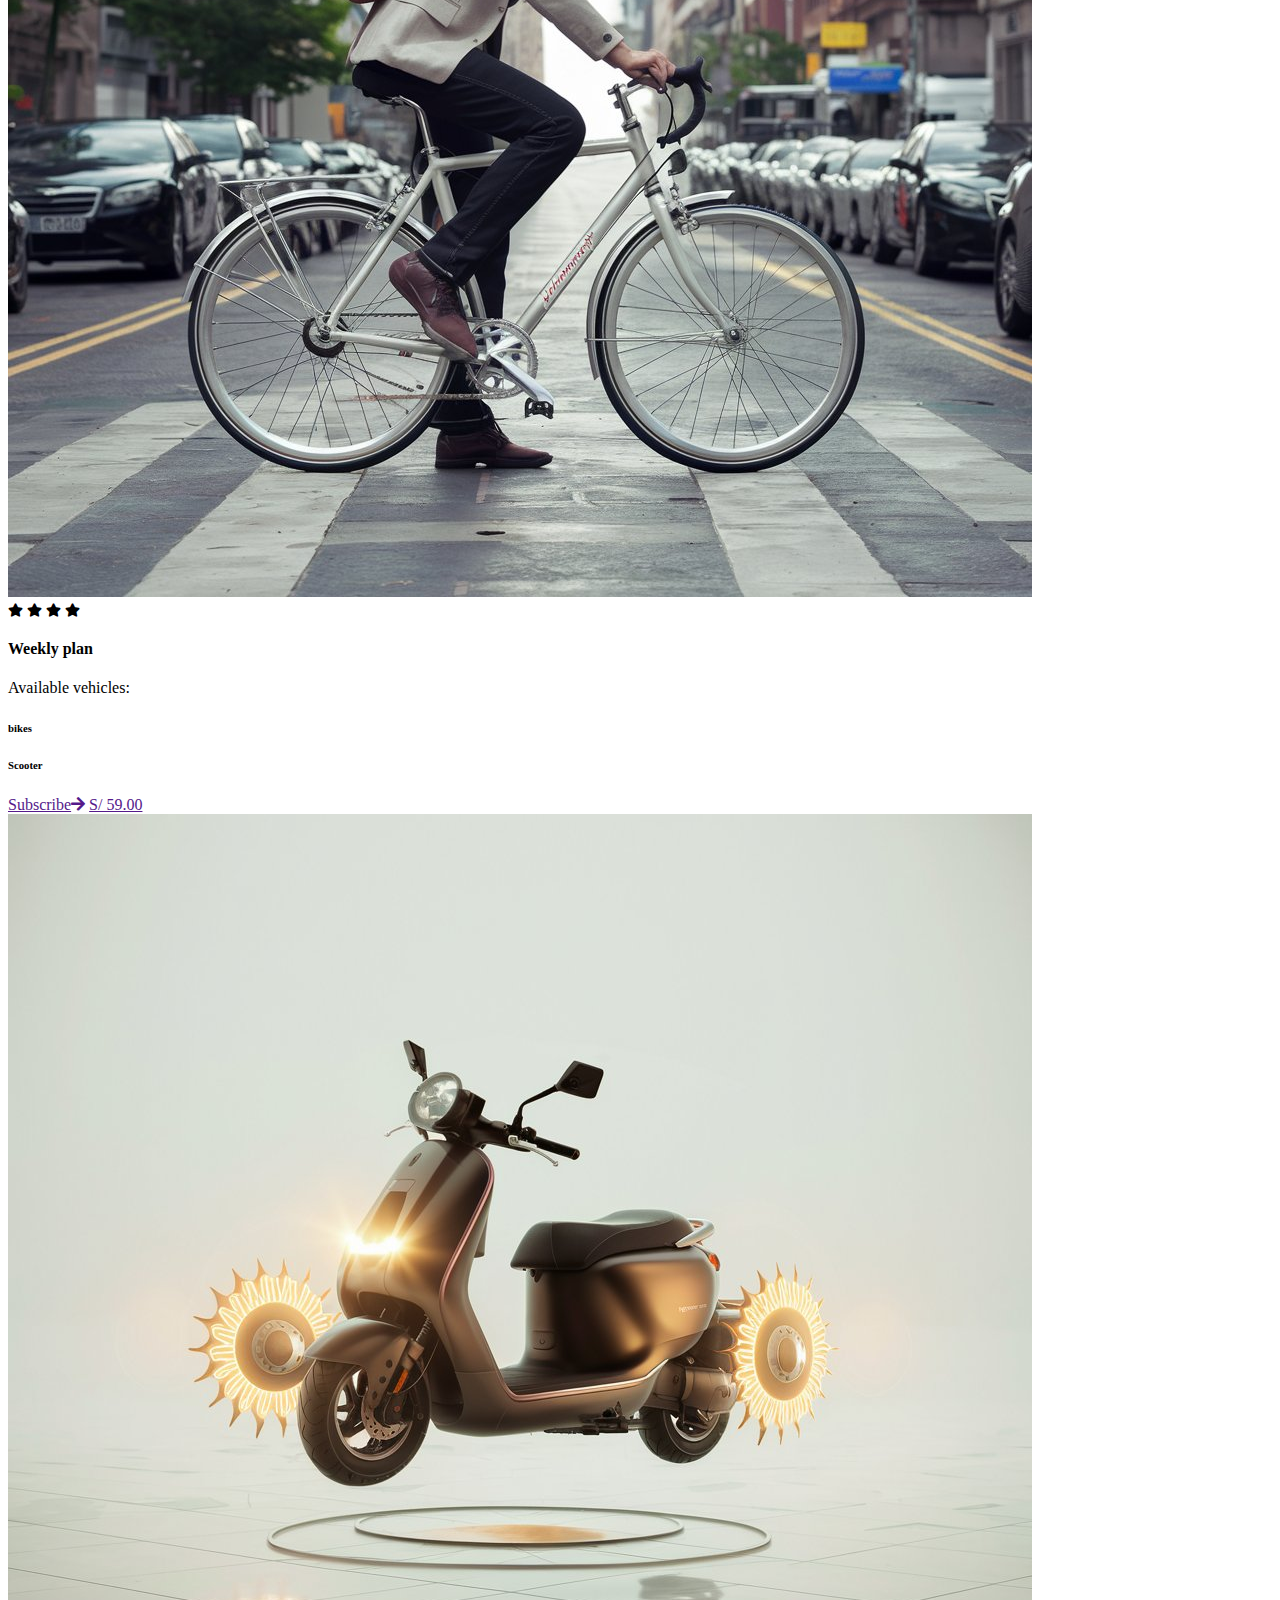
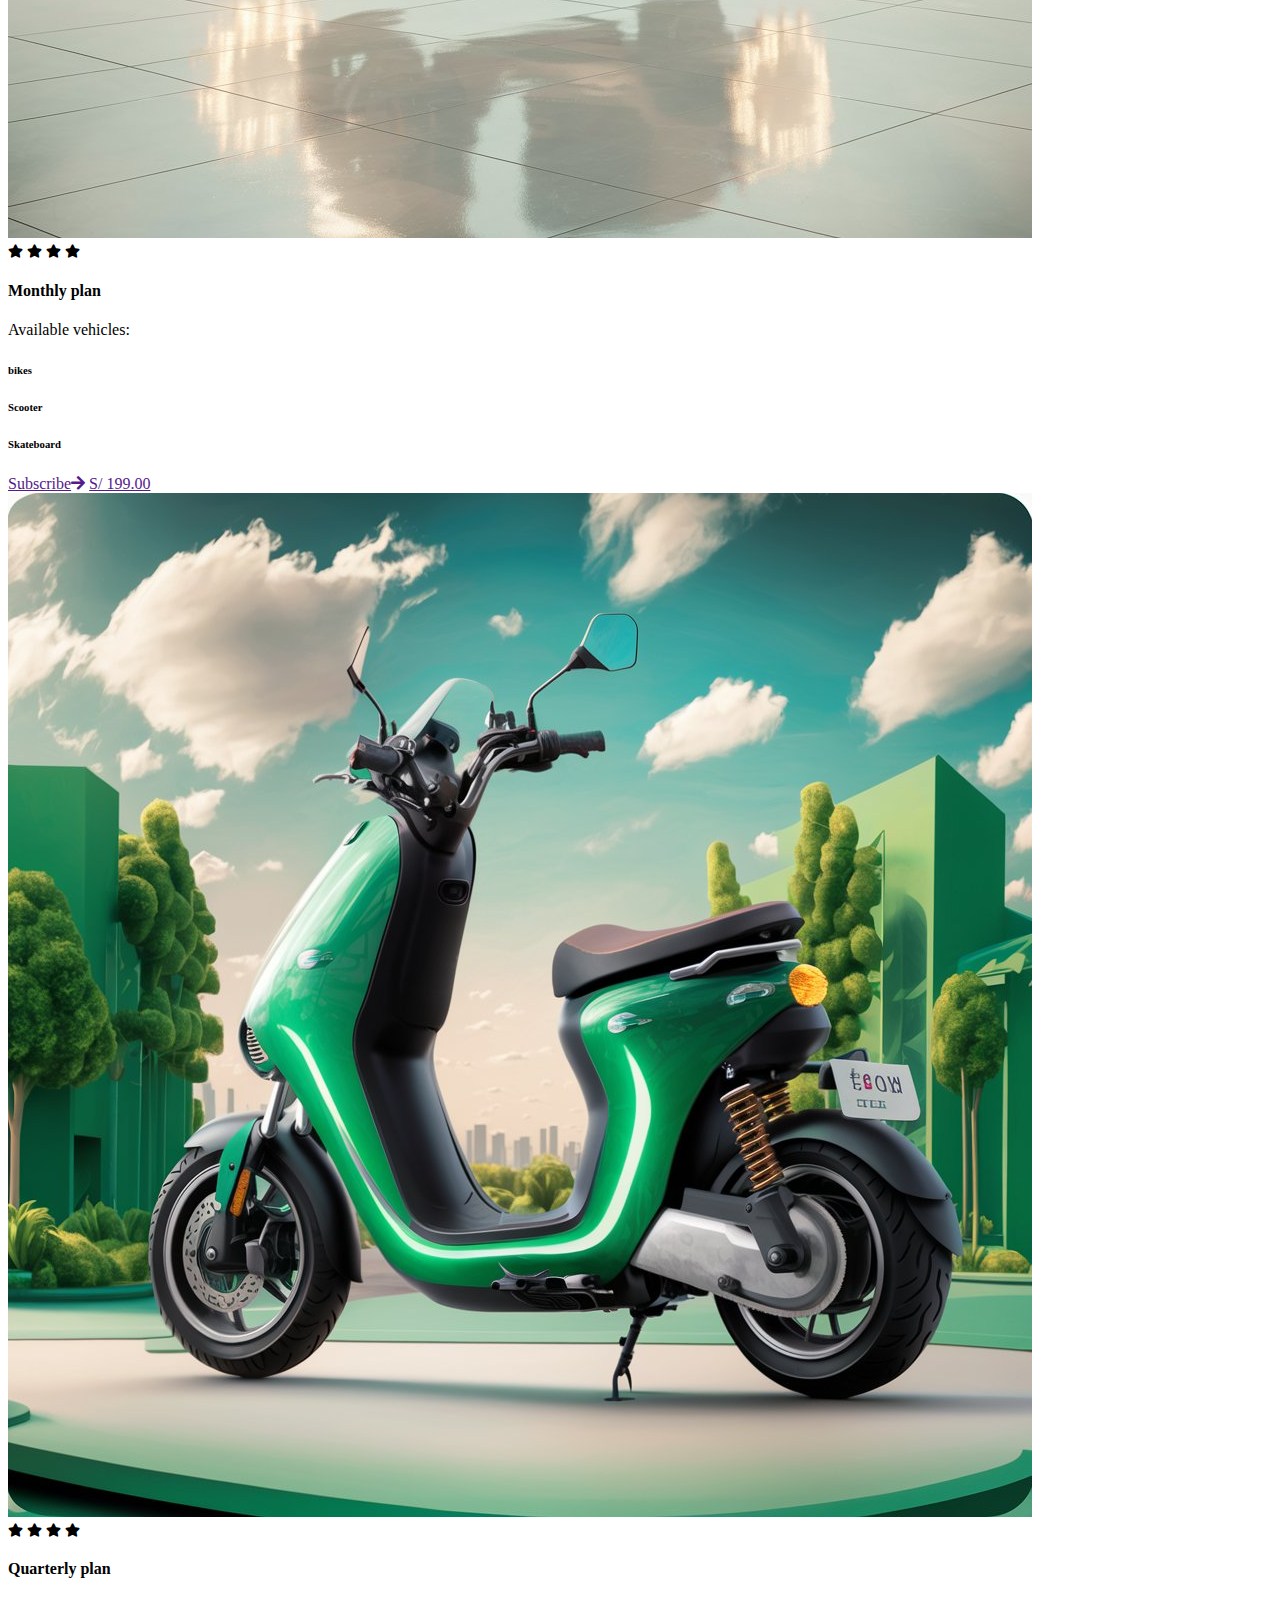
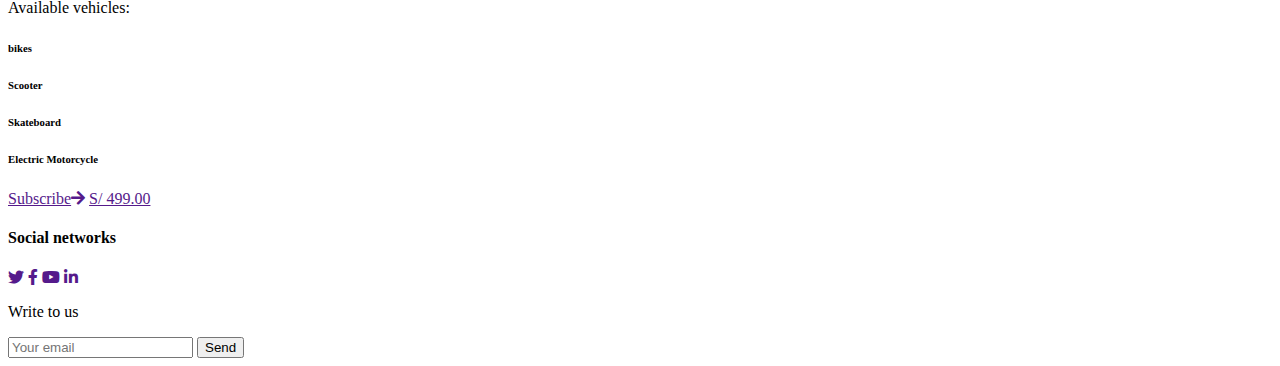
==== commit 3e02909f: "feat: Language change to English." ====
--- a/index.html
+++ b/index.html
@@ -3,13 +3,13 @@
 
 <head>
     <meta charset="utf-8">
-    <title>GlideGo</title>
+    <title>GlideGoo</title>
     <meta content="width=device-width, initial-scale=1.0" name="viewport">
     <meta content="" name="keywords">
     <meta content="" name="description">
 
     <!-- Favicon -->
-    <link href="img/favicon.ico" rel="icon">
+    <link href="img/logoo.png" rel="icon">
 
     <!-- Google Web Fonts -->
     <link rel="preconnect" href="https://fonts.googleapis.com">
@@ -129,16 +129,15 @@
                             <small class="fa fa-star text-primary"></small>
                             <small class="fa fa-star text-primary"></small>
                             <small class="fa fa-star text-primary"></small>
-                            <small class="fa fa-star text-primary"></small>
-                        </div>
-                        <h4 class="mb-3">Plan Semanal</h4>
-                        <p>Servicio disponible para siguientes vehiculos</p>
-                        <h6>Bicicletas</h6>
+                        </div>
+                        <h4 class="mb-3">Weekly plan</h4>
+                        <p>Available vehicles:</p>
+                        <h6>bikes</h6>
                         <h6>Scooter</h6>
 
                     </div>
                     <div class="store-overlay">
-                        <a href="" class="btn btn-primary rounded-pill py-2 px-4 m-2">Obtener<i class="fa fa-arrow-right ms-2"></i></a>
+                        <a href="" class="btn btn-primary rounded-pill py-2 px-4 m-2">Subscribe<i class="fa fa-arrow-right ms-2"></i></a>
                         <a href="" class="btn btn-dark rounded-pill py-2 px-4 m-2">S/ 59.00</a>
                     </div>
                 </div>
@@ -152,16 +151,15 @@
                             <small class="fa fa-star text-primary"></small>
                             <small class="fa fa-star text-primary"></small>
                             <small class="fa fa-star text-primary"></small>
-                            <small class="fa fa-star text-primary"></small>
-                        </div>
-                        <h4 class="mb-3">Plan Mensual</h4>
-                        <p>Servicio disponible para siguientes vehiculos</p>
-                        <h6>Bicicletas</h6>
+                        </div>
+                        <h4 class="mb-3">Monthly plan</h4>
+                        <p>Available vehicles:</p>
+                        <h6>bikes</h6>
                         <h6>Scooter</h6>
                         <h6>Skateboard</h6>
                     </div>
                     <div class="store-overlay">
-                        <a href="" class="btn btn-primary rounded-pill py-2 px-4 m-2">Obtener<i class="fa fa-arrow-right ms-2"></i></a>
+                        <a href="" class="btn btn-primary rounded-pill py-2 px-4 m-2">Subscribe<i class="fa fa-arrow-right ms-2"></i></a>
                         <a href="" class="btn btn-dark rounded-pill py-2 px-4 m-2">S/ 199.00</a>
                     </div>
                 </div>
@@ -175,17 +173,16 @@
                             <small class="fa fa-star text-primary"></small>
                             <small class="fa fa-star text-primary"></small>
                             <small class="fa fa-star text-primary"></small>
-                            <small class="fa fa-star text-primary"></small>
-                        </div>
-                        <h4 class="mb-3">Plan Trimestral</h4>
-                        <p>Servicio disponible para siguientes vehiculos</p>
-                        <h6>Bicicletas</h6>
+                        </div>
+                        <h4 class="mb-3">Quarterly plan</h4>
+                        <p>Available vehicles:</p>
+                        <h6>bikes</h6>
                         <h6>Scooter</h6>
                         <h6>Skateboard</h6>
-                        <h6>Moto Electrico</h6>
+                        <h6>Electric Motorcycle</h6>
                     </div>
                     <div class="store-overlay">
-                        <a href="" class="btn btn-primary rounded-pill py-2 px-4 m-2">Obtener<i class="fa fa-arrow-right ms-2"></i></a>
+                        <a href="" class="btn btn-primary rounded-pill py-2 px-4 m-2">Subscribe<i class="fa fa-arrow-right ms-2"></i></a>
                         <a href="" class="btn btn-dark rounded-pill py-2 px-4 m-2">S/ 499.00</i></a>
                     </div>
                 </div>
@@ -200,7 +197,7 @@
     <div class="container py-5">
         <div class="row g-5">
             <div class="col-lg-3 col-md-6">
-                <h4 class="text-primary mb-4">Redes sociales</h4>
+                <h4 class="text-primary mb-4">Social networks</h4>
 
                 <div class="d-flex pt-3">
                     <a class="btn btn-square btn-primary rounded-circle me-2" href=""><i class="fab fa-twitter"></i></a>
@@ -210,11 +207,12 @@
                 </div>
             </div>
             <div class="col-lg-3 col-md-6">
-                <h4 class="text-primary mb-4">Ayuda</h4>
-                <p>Escribenos</p>
+                <p>Write to us</p>
                 <div class="position-relative w-100">
-                    <input class="form-control bg-transparent w-100 py-3 ps-4 pe-5" type="text" placeholder="Your email">
-                    <button type="button" class="btn btn-primary py-2 position-absolute top-0 end-0 mt-2 me-2">Ingresar</button>
+                    <label>
+                        <input class="form-control w-100 py-3 ps-4 pe-5" type="text" placeholder="Your email">
+                    </label>
+                    <button type="button" class="btn btn-primary py-2 position-absolute top-0 end-0 mt-2 me-2">Send</button>
                 </div>
             </div>
         </div>
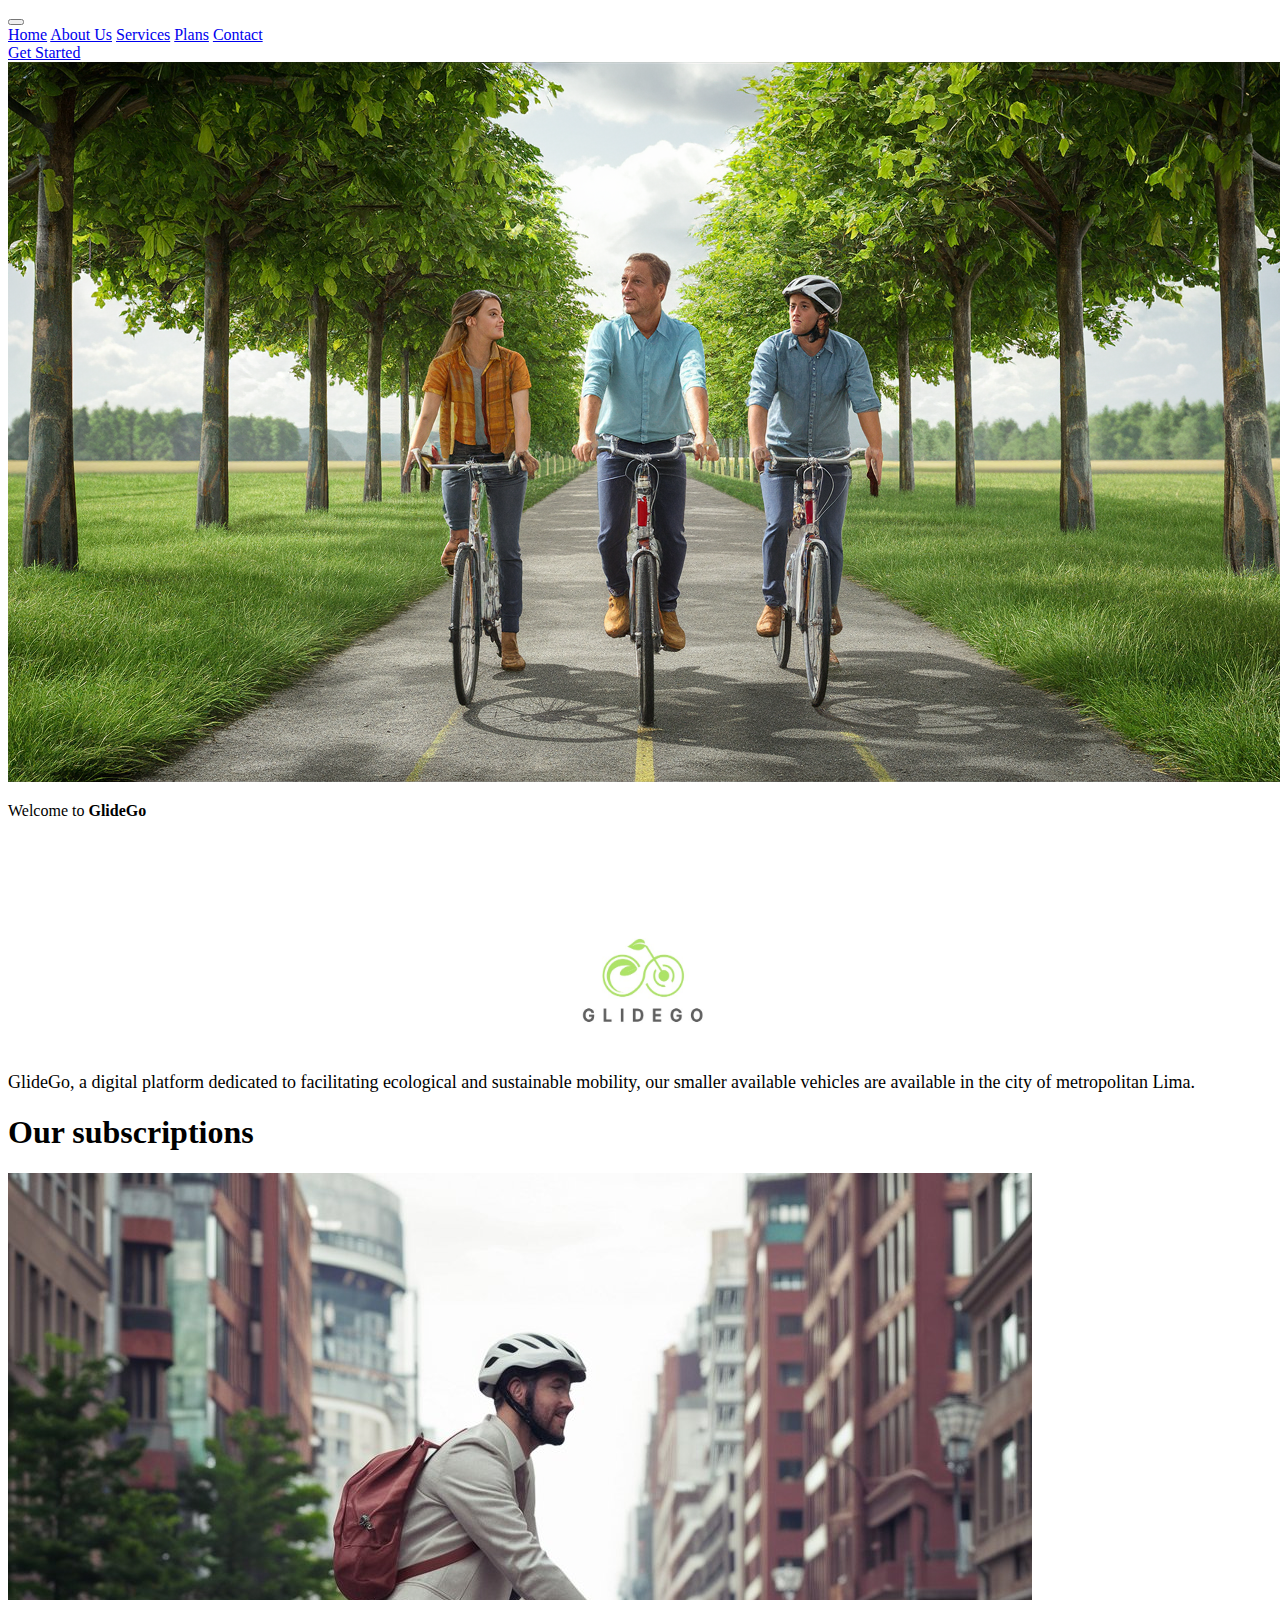
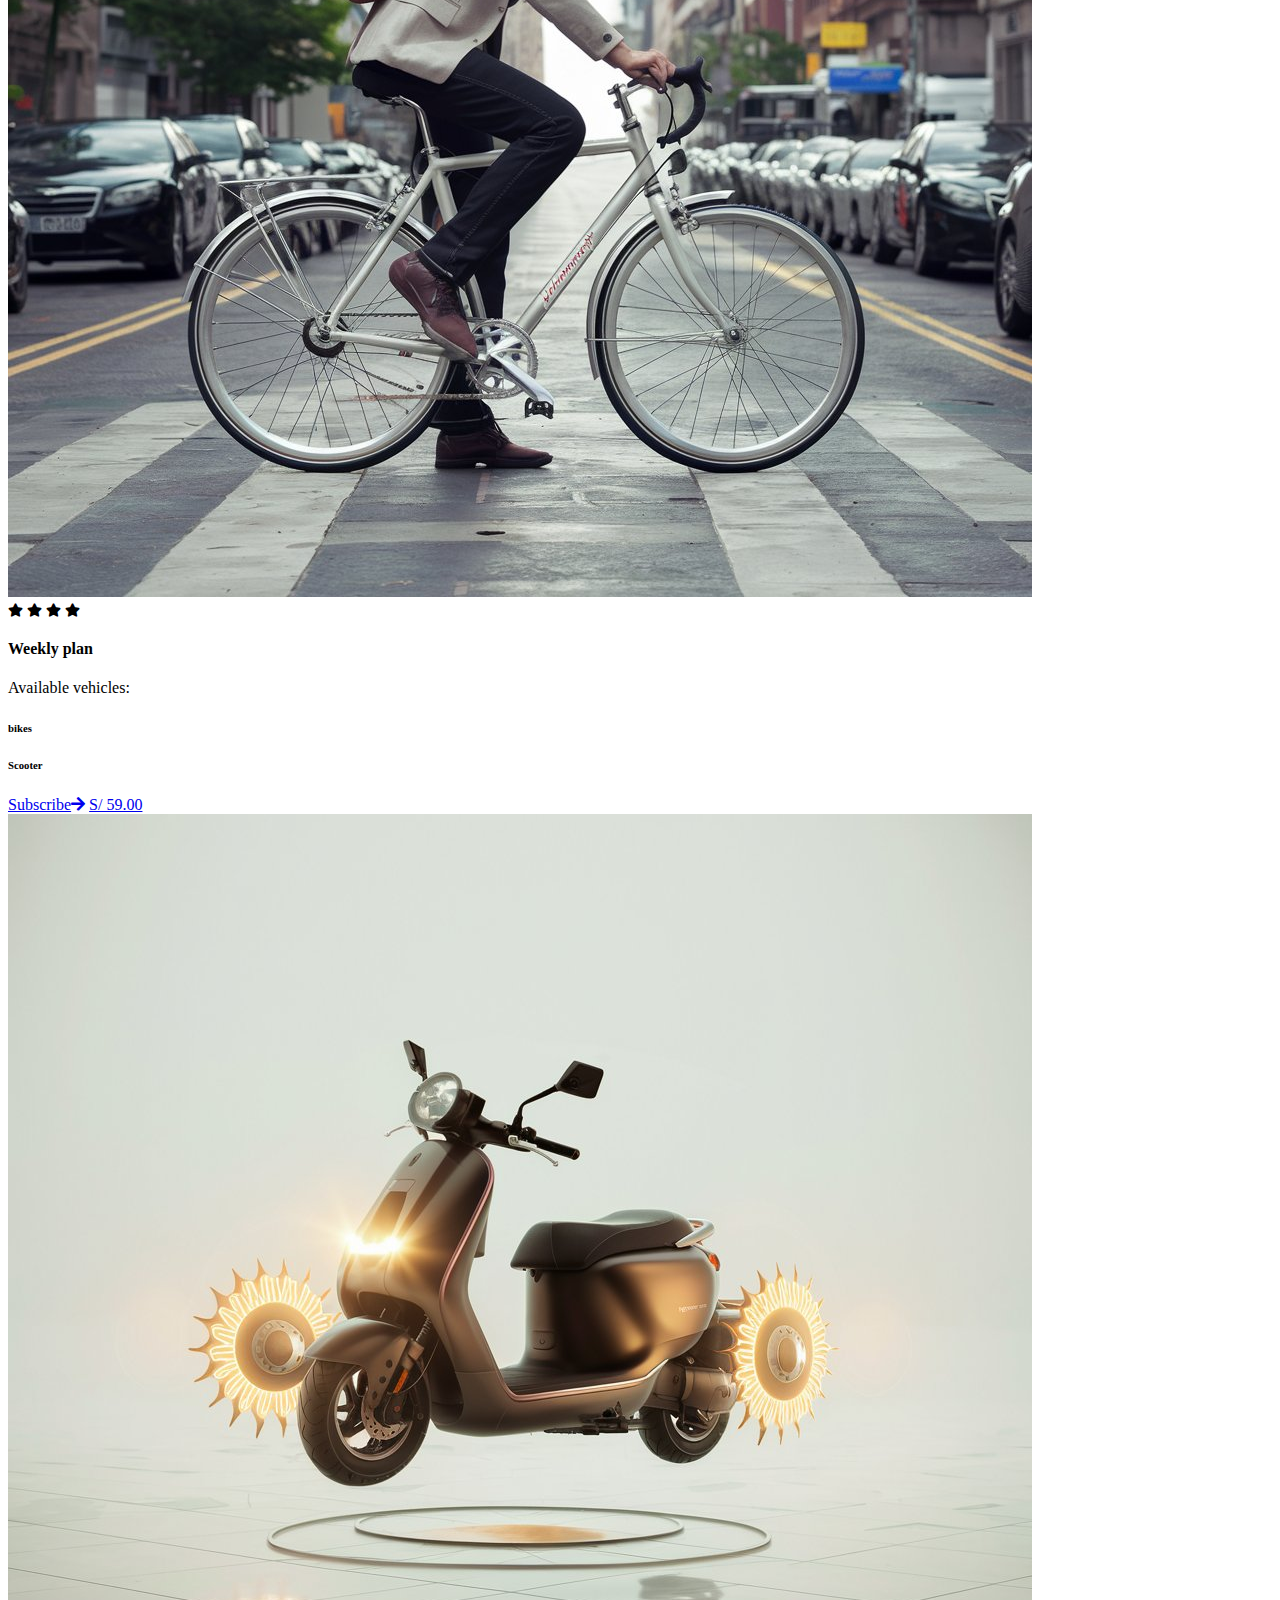
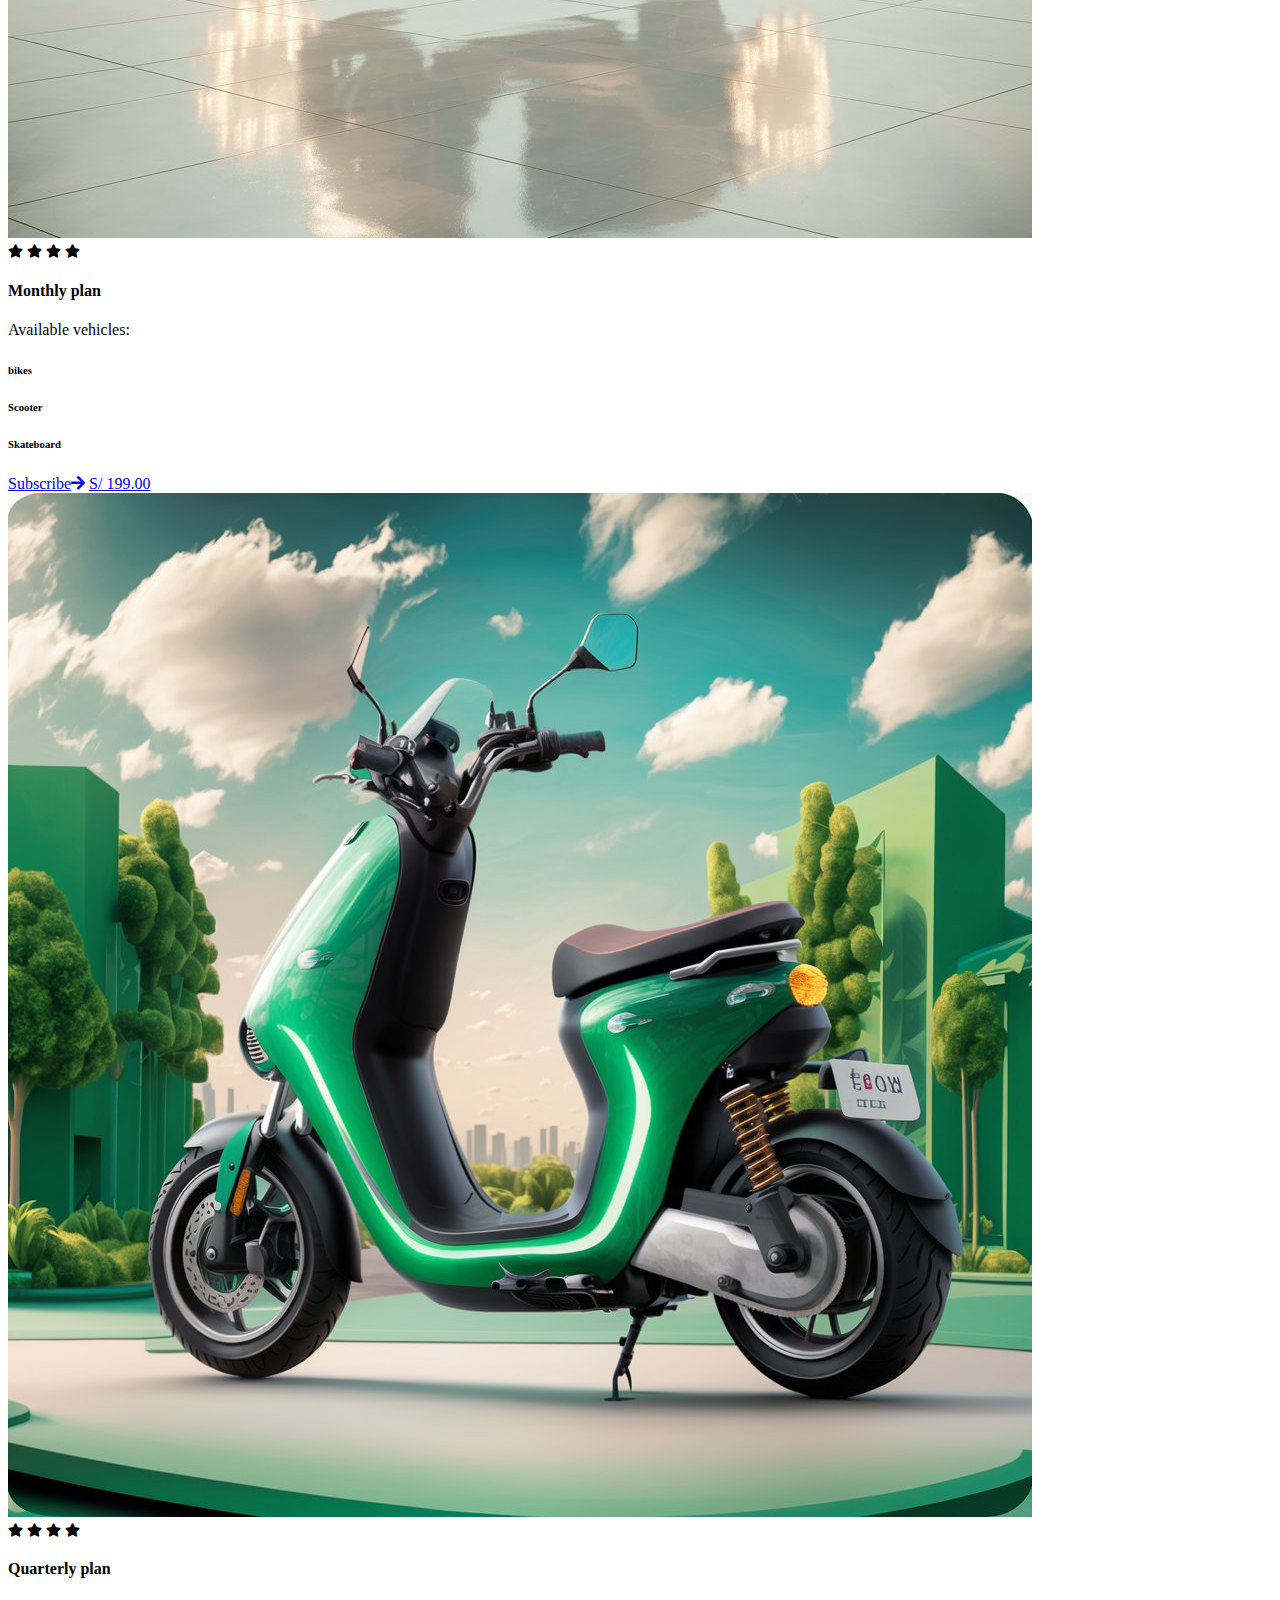
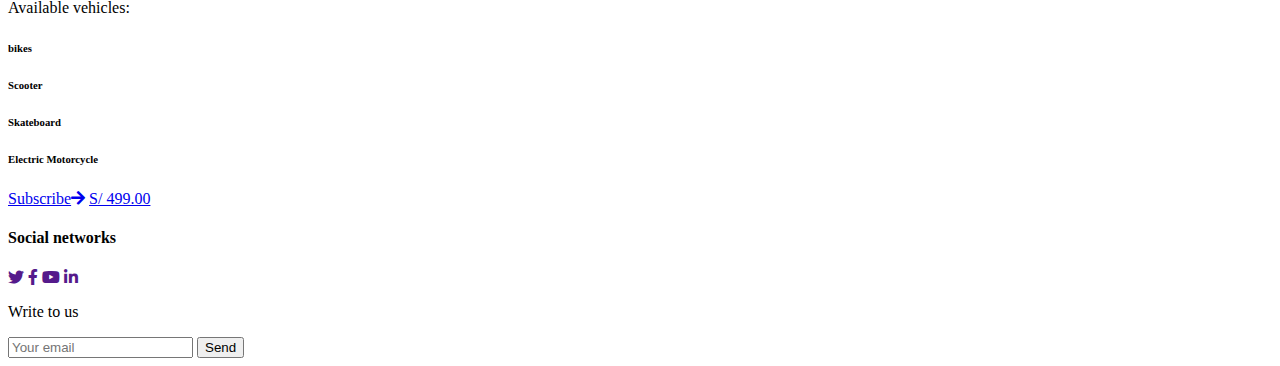
==== commit b26a7f54: "feat: Update landing page innovatech." ====
--- a/index.html
+++ b/index.html
@@ -137,8 +137,8 @@
 
                     </div>
                     <div class="store-overlay">
-                        <a href="" class="btn btn-primary rounded-pill py-2 px-4 m-2">Subscribe<i class="fa fa-arrow-right ms-2"></i></a>
-                        <a href="" class="btn btn-dark rounded-pill py-2 px-4 m-2">S/ 59.00</a>
+                        <a href="https://innovatech-sv51-202401.github.io/innovatech-front-end/" class="btn btn-primary rounded-pill py-2 px-4 m-2">Subscribe<i class="fa fa-arrow-right ms-2"></i></a>
+                        <a href="https://innovatech-sv51-202401.github.io/innovatech-front-end/" class="btn btn-dark rounded-pill py-2 px-4 m-2">S/ 59.00</a>
                     </div>
                 </div>
             </div>
@@ -159,8 +159,8 @@
                         <h6>Skateboard</h6>
                     </div>
                     <div class="store-overlay">
-                        <a href="" class="btn btn-primary rounded-pill py-2 px-4 m-2">Subscribe<i class="fa fa-arrow-right ms-2"></i></a>
-                        <a href="" class="btn btn-dark rounded-pill py-2 px-4 m-2">S/ 199.00</a>
+                        <a href="https://innovatech-sv51-202401.github.io/innovatech-front-end/" class="btn btn-primary rounded-pill py-2 px-4 m-2">Subscribe<i class="fa fa-arrow-right ms-2"></i></a>
+                        <a href="https://innovatech-sv51-202401.github.io/innovatech-front-end/" class="btn btn-dark rounded-pill py-2 px-4 m-2">S/ 199.00</a>
                     </div>
                 </div>
             </div>
@@ -182,8 +182,8 @@
                         <h6>Electric Motorcycle</h6>
                     </div>
                     <div class="store-overlay">
-                        <a href="" class="btn btn-primary rounded-pill py-2 px-4 m-2">Subscribe<i class="fa fa-arrow-right ms-2"></i></a>
-                        <a href="" class="btn btn-dark rounded-pill py-2 px-4 m-2">S/ 499.00</i></a>
+                        <a href="https://innovatech-sv51-202401.github.io/innovatech-front-end/" class="btn btn-primary rounded-pill py-2 px-4 m-2">Subscribe<i class="fa fa-arrow-right ms-2"></i></a>
+                        <a href="https://innovatech-sv51-202401.github.io/innovatech-front-end/" class="btn btn-dark rounded-pill py-2 px-4 m-2">S/ 499.00</i></a>
                     </div>
                 </div>
             </div>
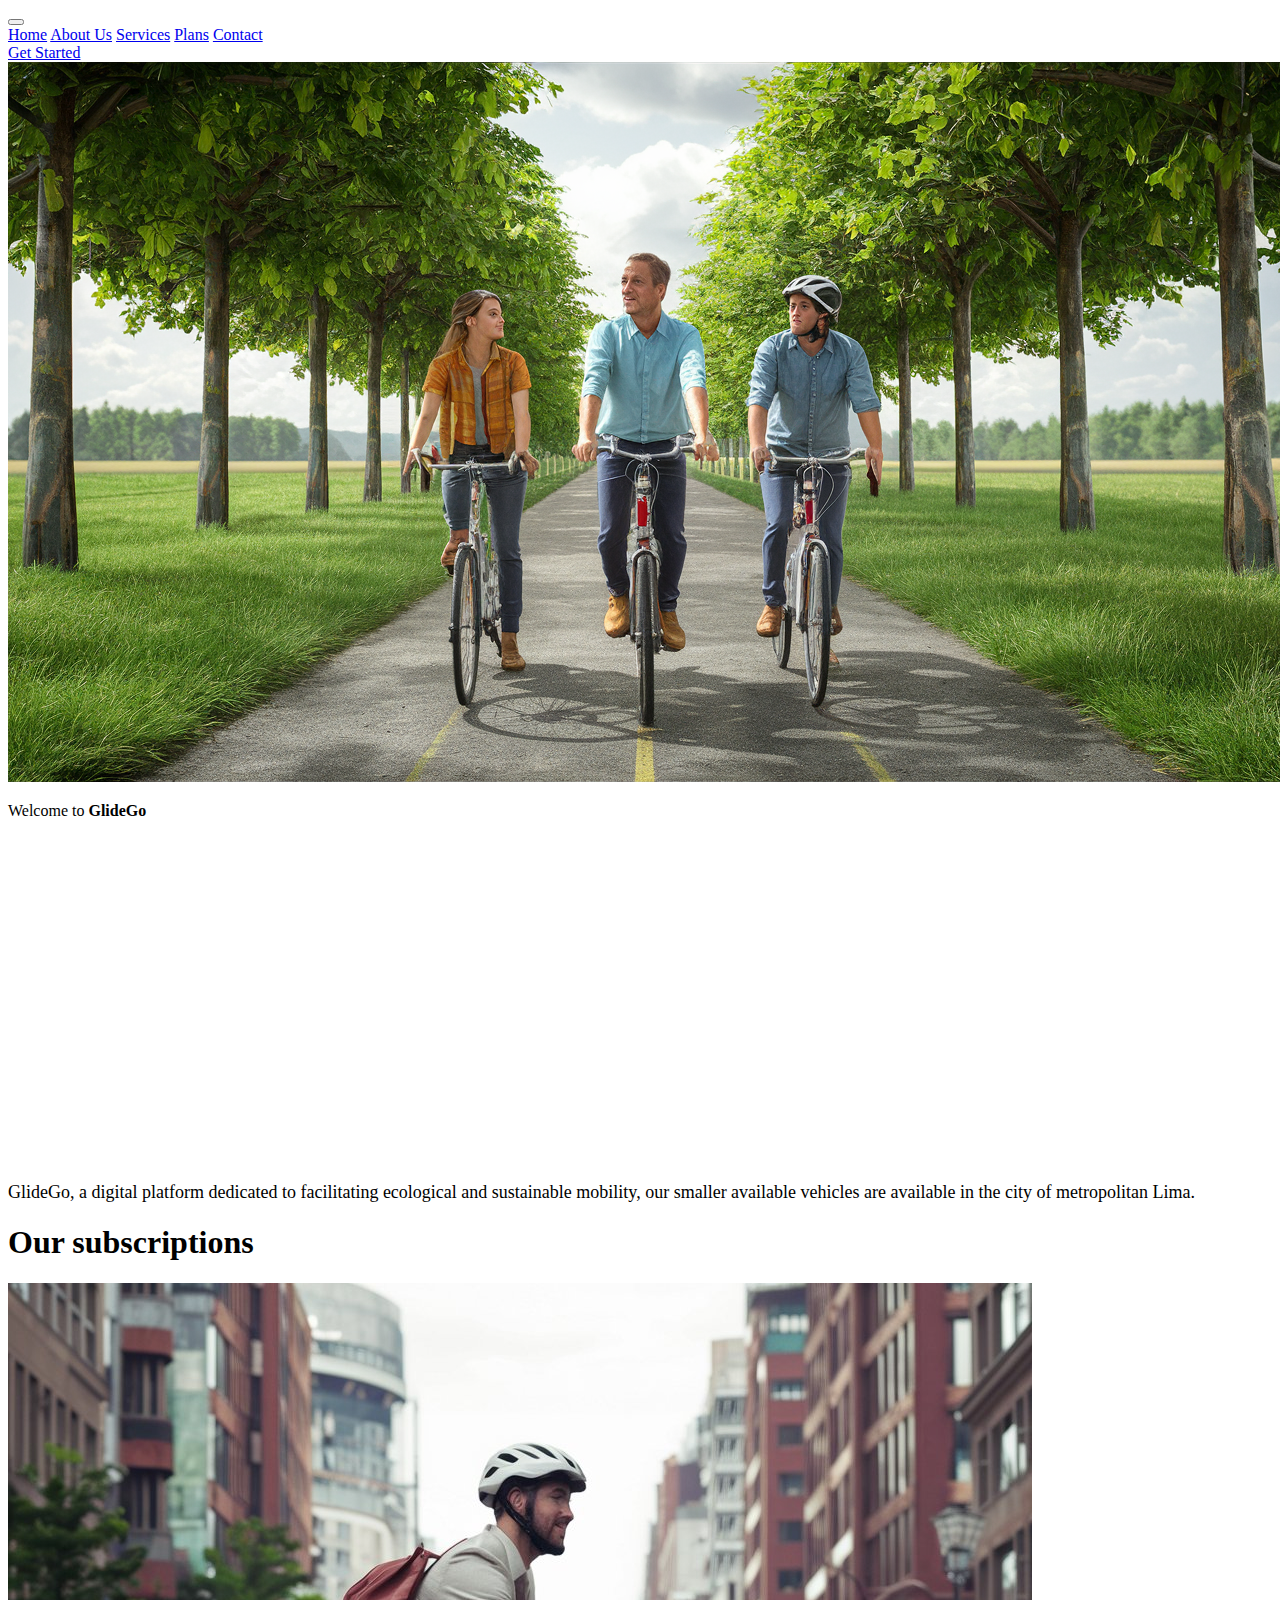
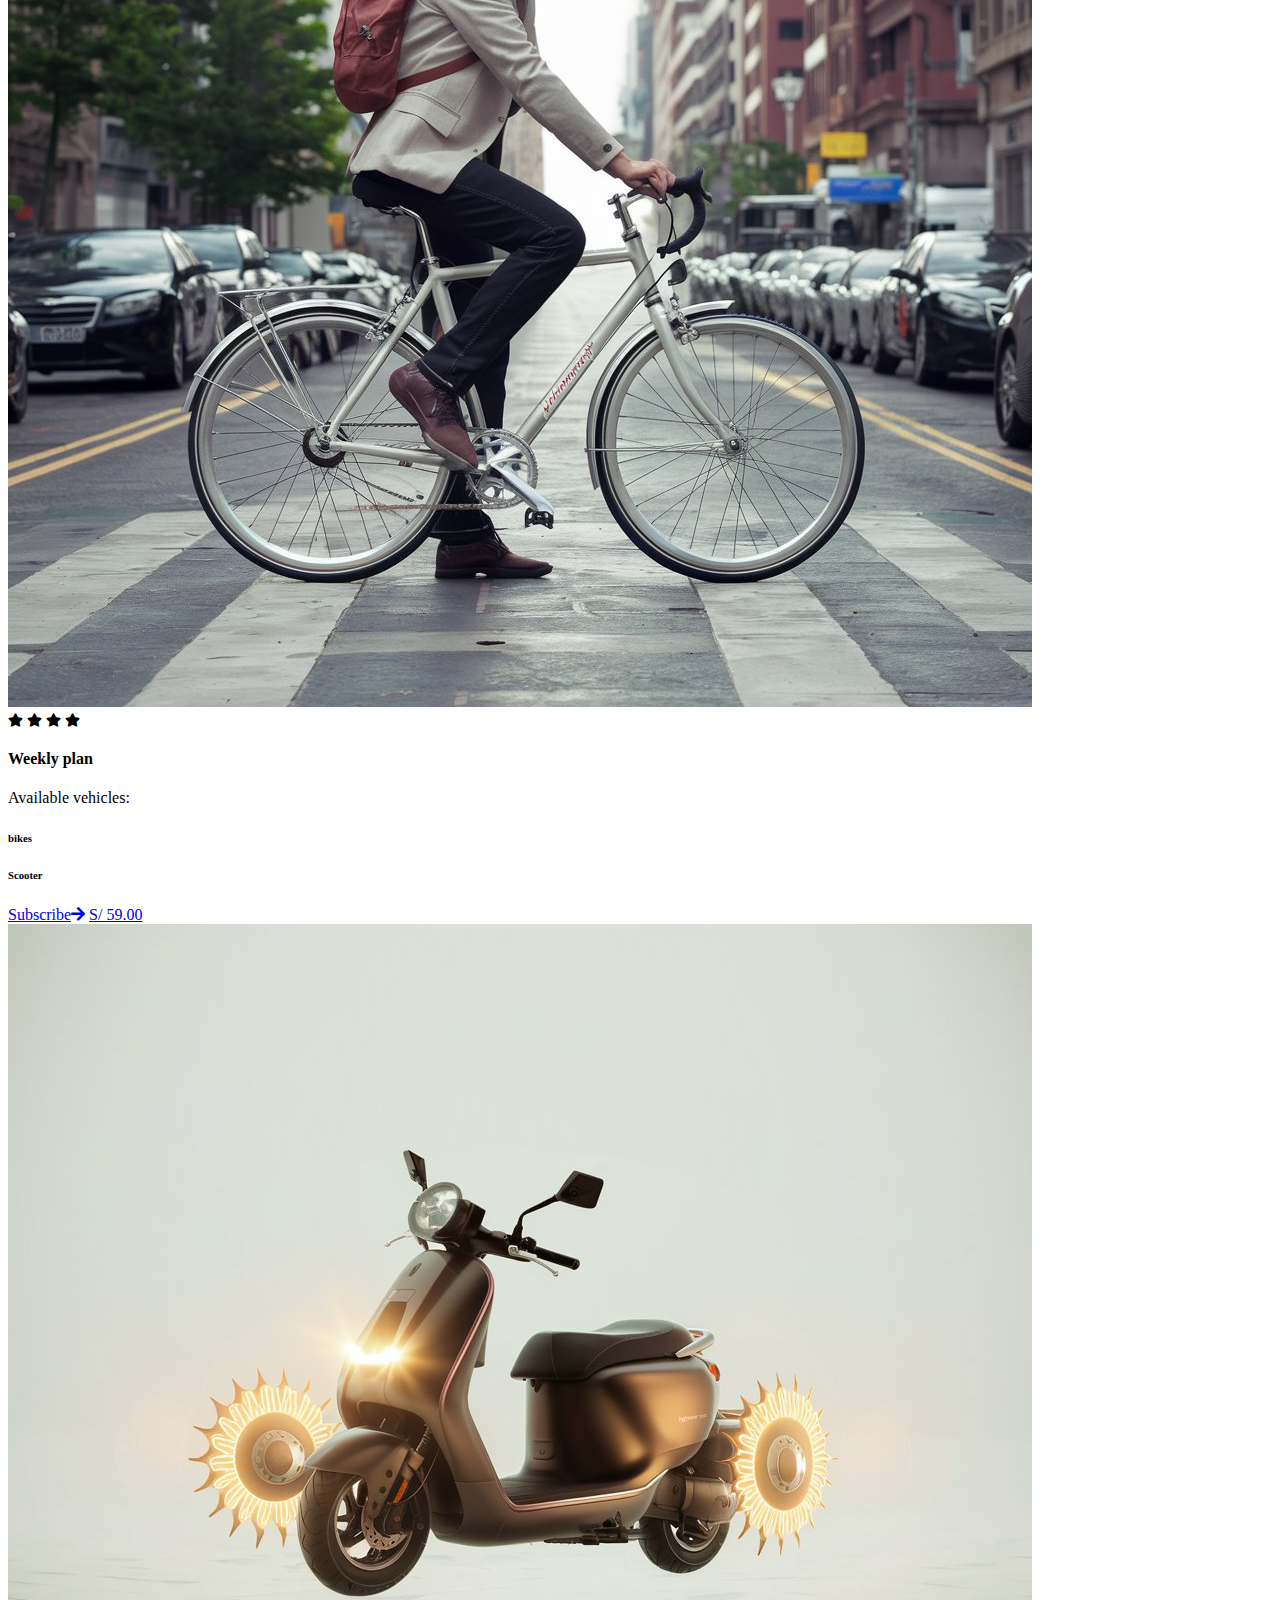
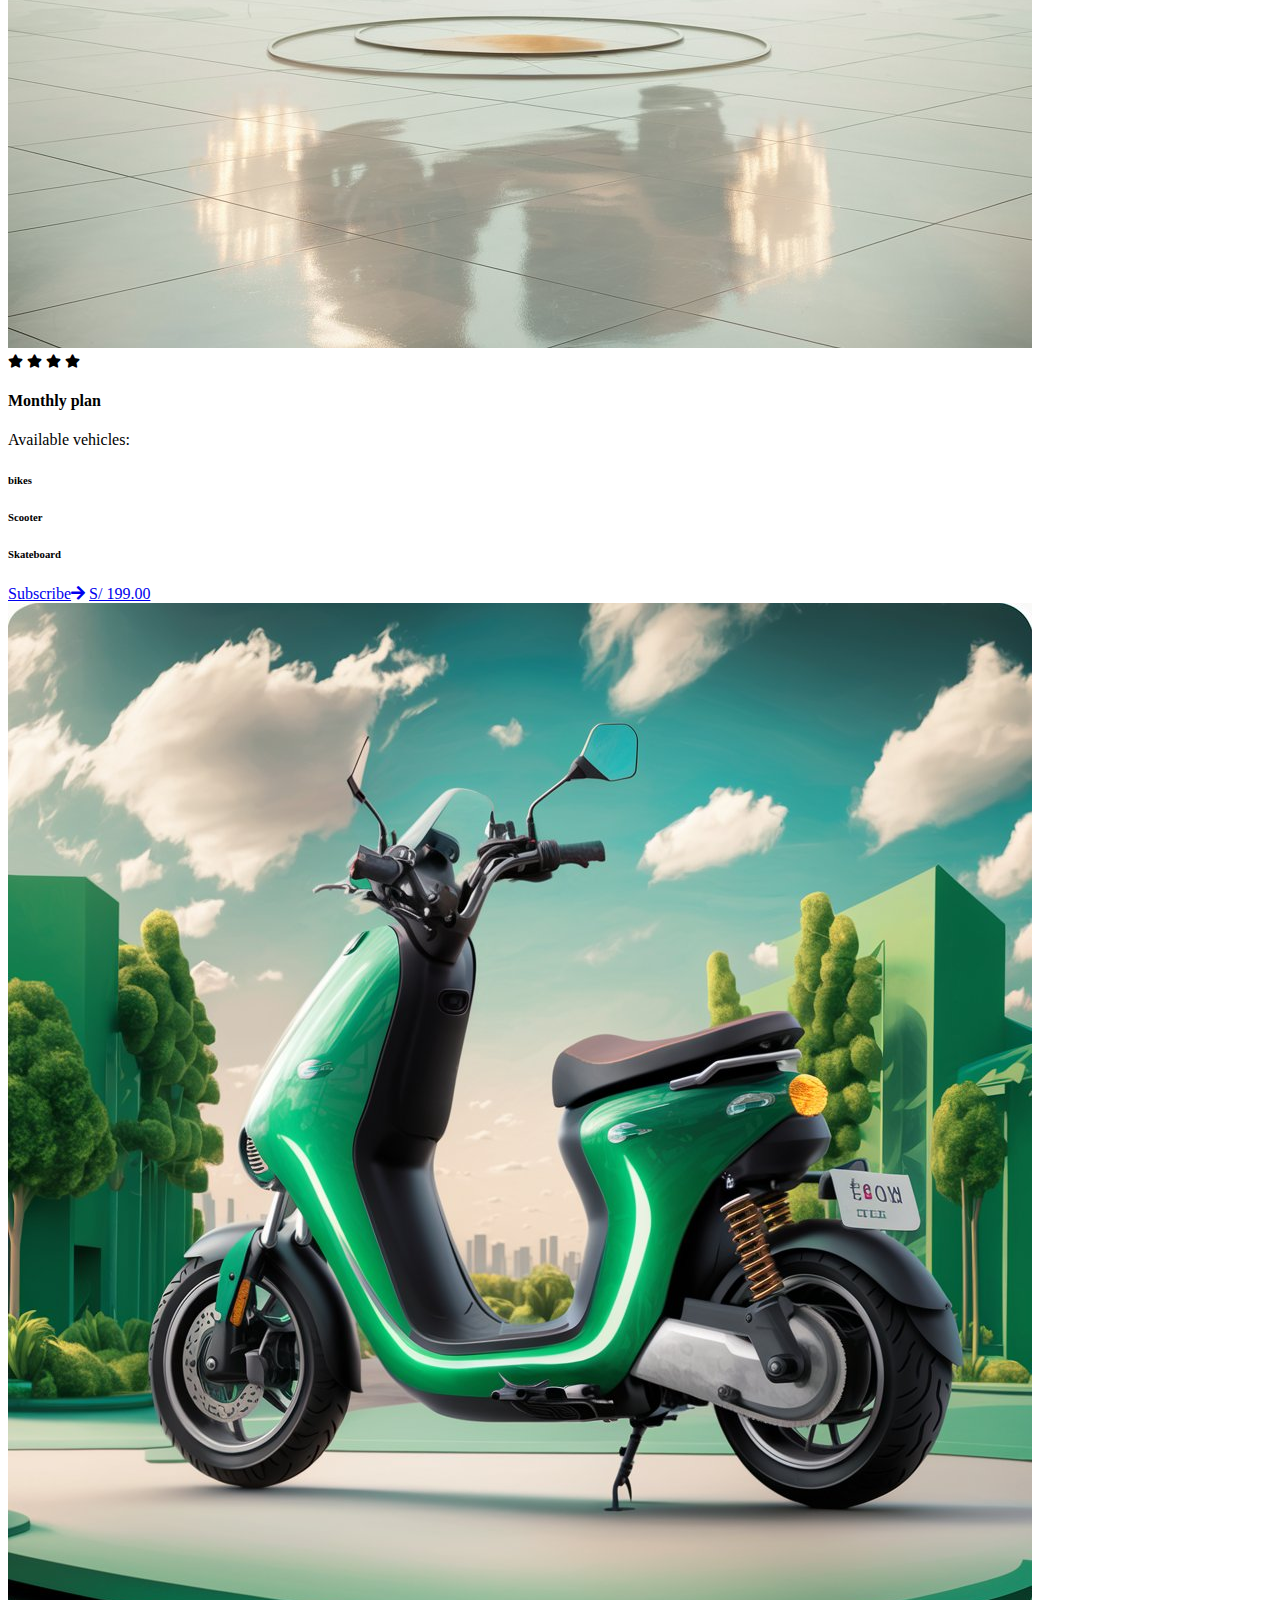
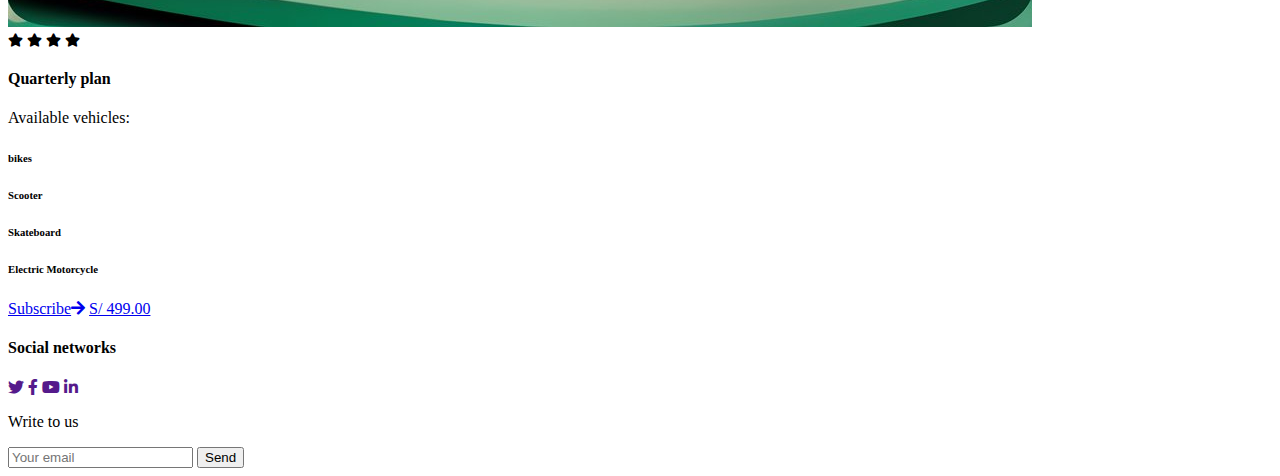
==== commit 99f84433: "feat: Aggregate video." ====
--- a/index.html
+++ b/index.html
@@ -99,7 +99,7 @@
     <div class="container">
         <div class="row g-5">
             <div class="col-lg-5 fadeIn hh" data-wow-delay="0.1s">
-                <img class="img-fluid" src="img/logoo.png" alt="" height="130px", width="180px">
+                <iframe width="auto" height="240" src="https://www.youtube.com/embed/g_PuI8RZwE0" frameborder="0" allowfullscreen></iframe>
             </div>
             <div class="col-lg-6 wow fadeIn" data-wow-delay="0.5s">
                 <p class="text-dark txt">GlideGo, a digital platform dedicated to facilitating ecological and sustainable mobility, our smaller available vehicles are available in the city of metropolitan Lima.</p>
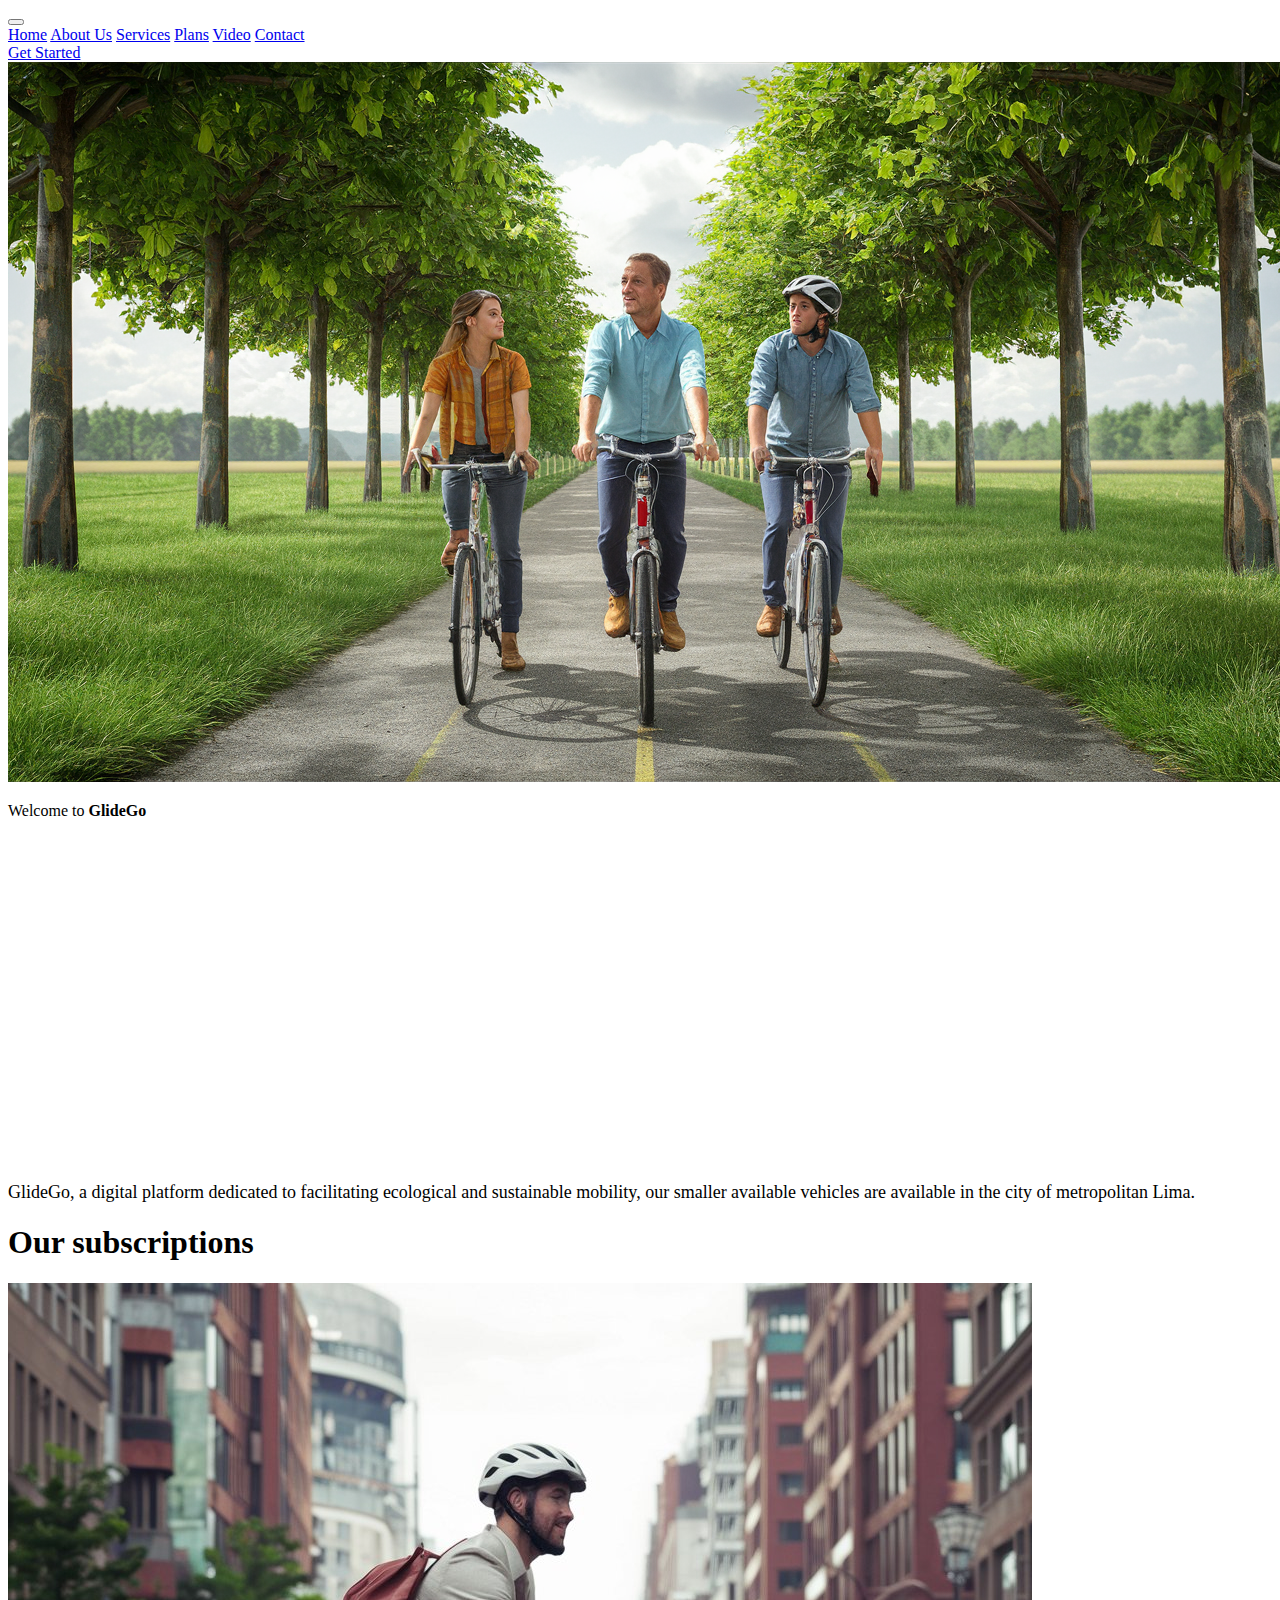
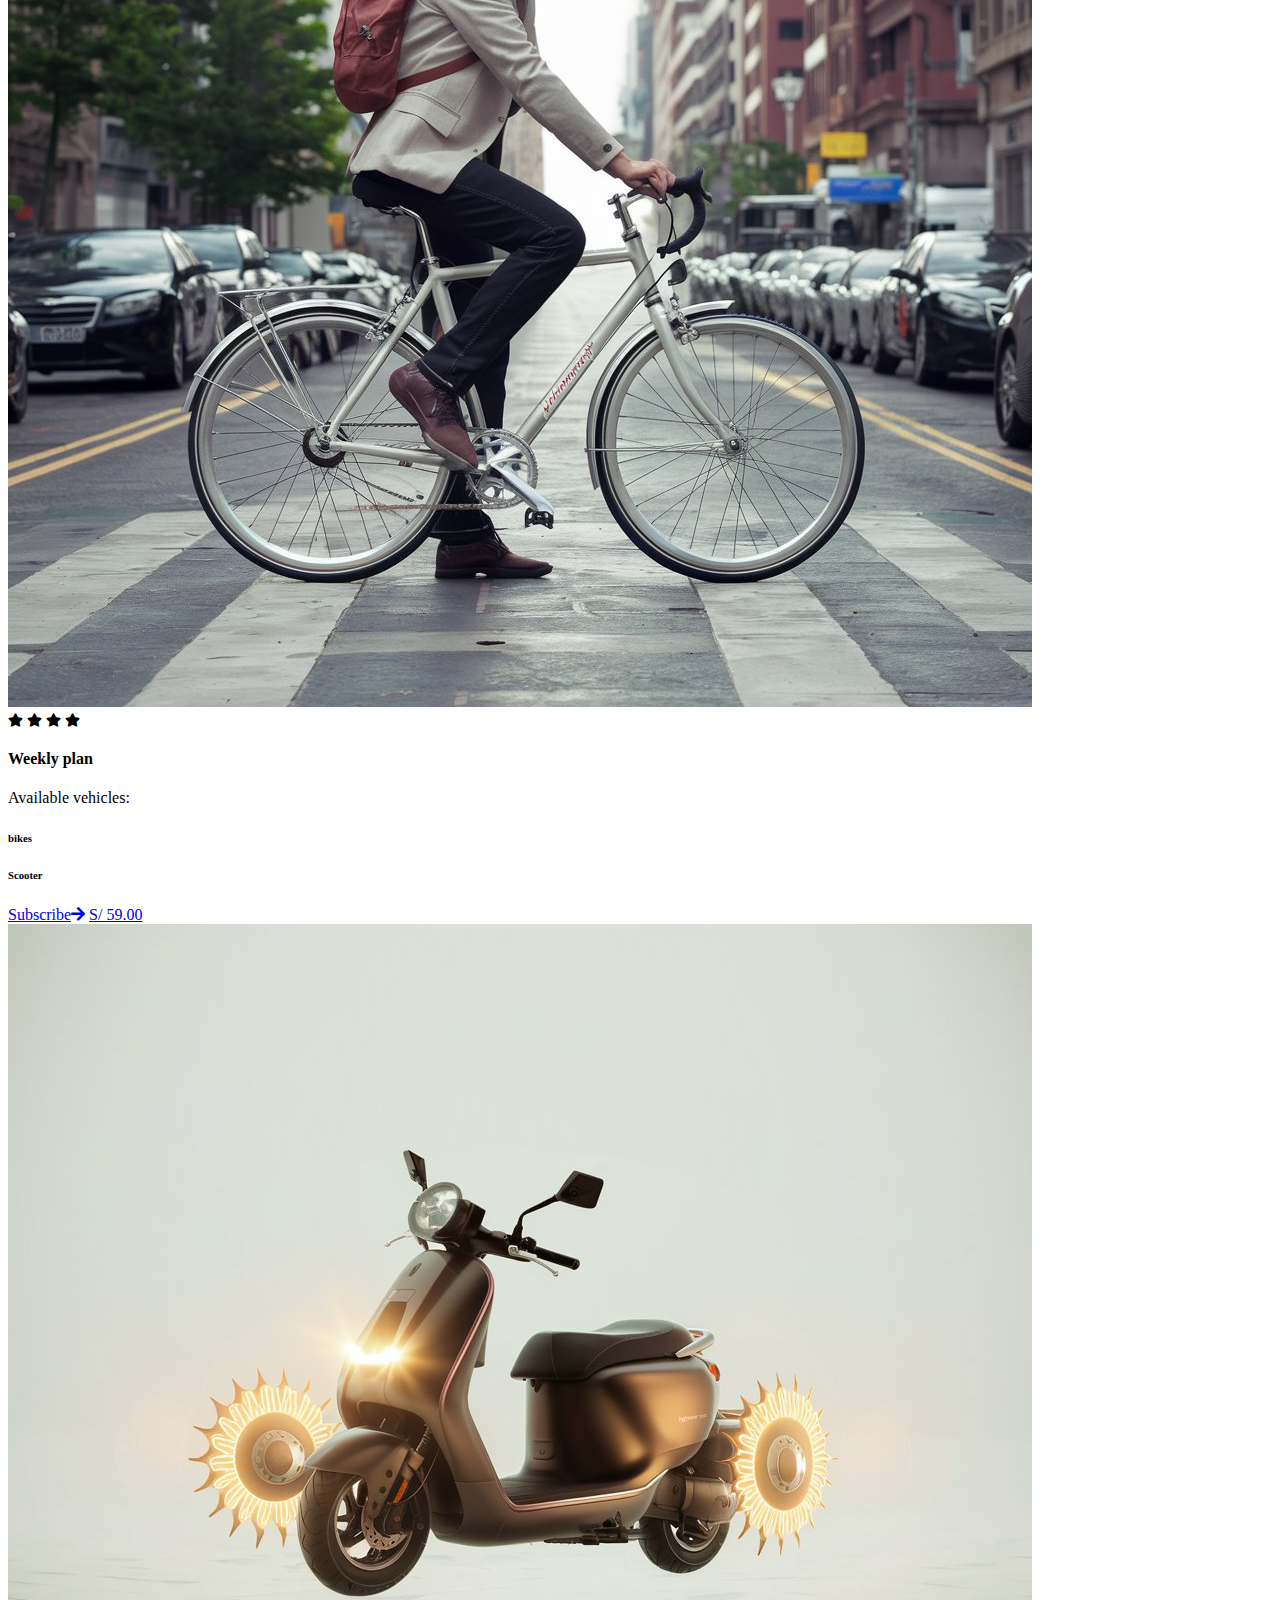
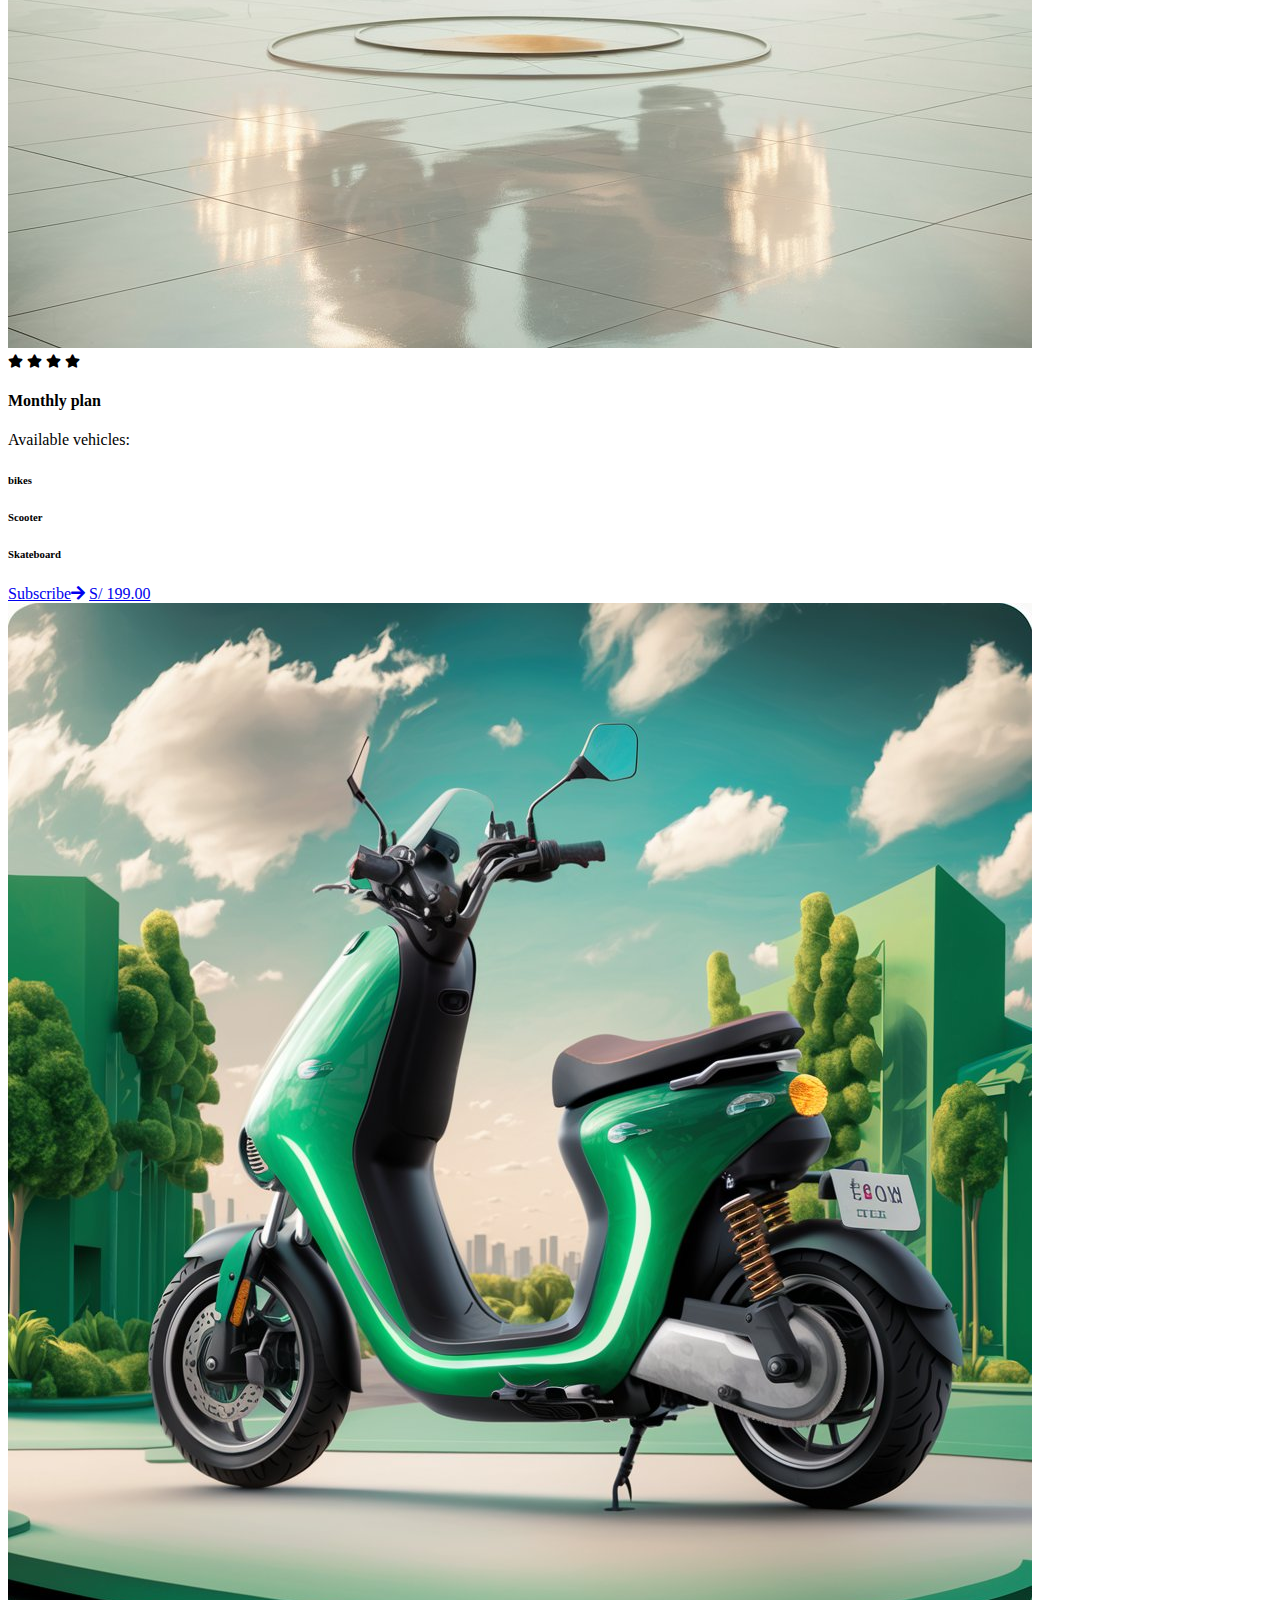
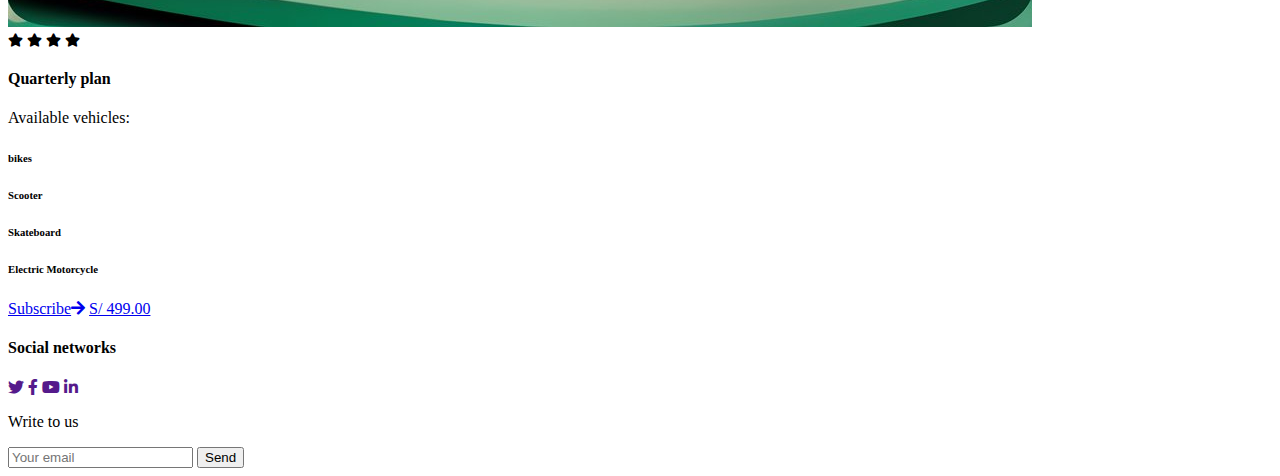
==== commit 9e03dd7f: "feat: Aggregate video in Landing Page." ====
--- a/index.html
+++ b/index.html
@@ -60,6 +60,7 @@
                     <a href="about.html" class="nav-item nav-link">About Us</a>
                     <a href="services.html" class="nav-item nav-link">Services</a>
                     <a href="plans.html" class="nav-item nav-link">Plans</a>
+                    <a href="videos.html" class="nav-item nav-link">Video</a>
                     <a href="contact.html" class="nav-item nav-link">Contact</a>
                     <div style="width: 18rem;">
                         <div class="card-body">
@@ -99,7 +100,7 @@
     <div class="container">
         <div class="row g-5">
             <div class="col-lg-5 fadeIn hh" data-wow-delay="0.1s">
-                <iframe width="auto" height="240" src="https://www.youtube.com/embed/g_PuI8RZwE0" frameborder="0" allowfullscreen></iframe>
+                <iframe width="auto" height="240" src="https://youtu.be/KlY4HB0b5yY" frameborder="0" allowfullscreen></iframe>
             </div>
             <div class="col-lg-6 wow fadeIn" data-wow-delay="0.5s">
                 <p class="text-dark txt">GlideGo, a digital platform dedicated to facilitating ecological and sustainable mobility, our smaller available vehicles are available in the city of metropolitan Lima.</p>
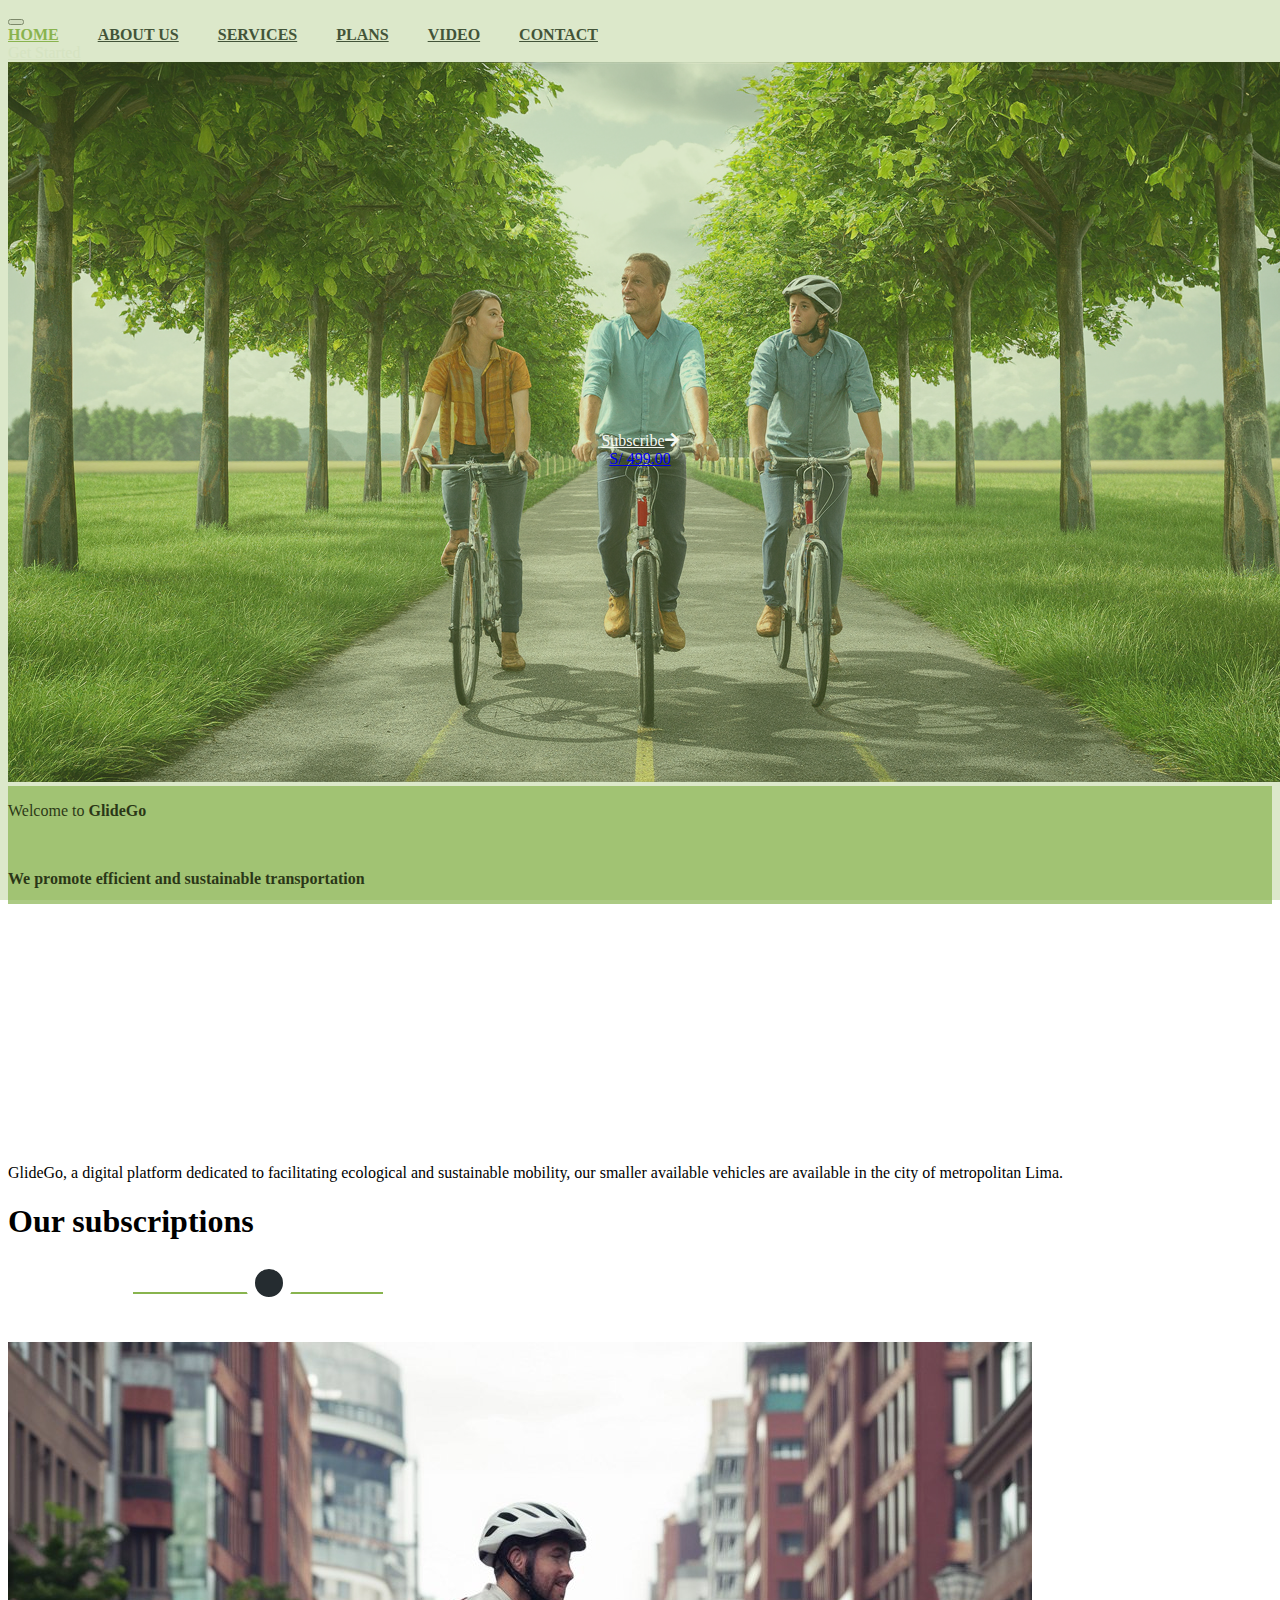
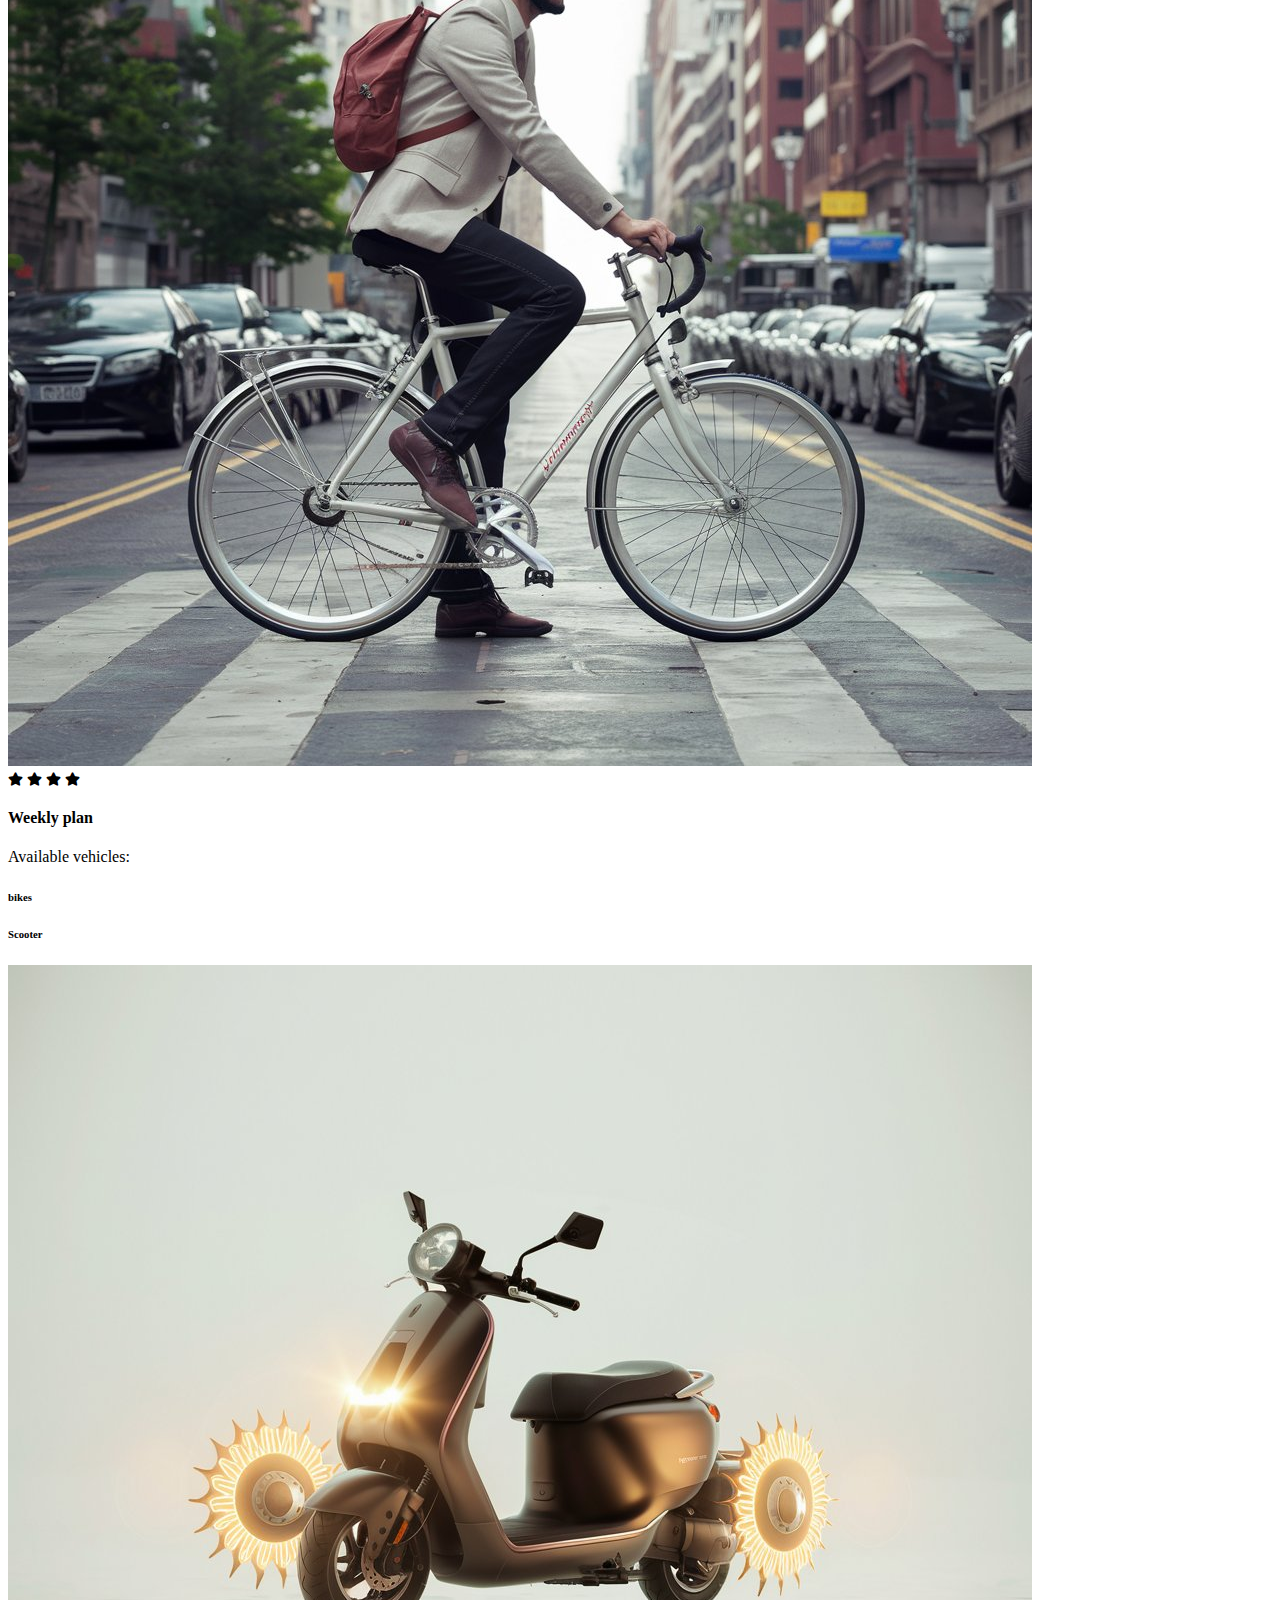
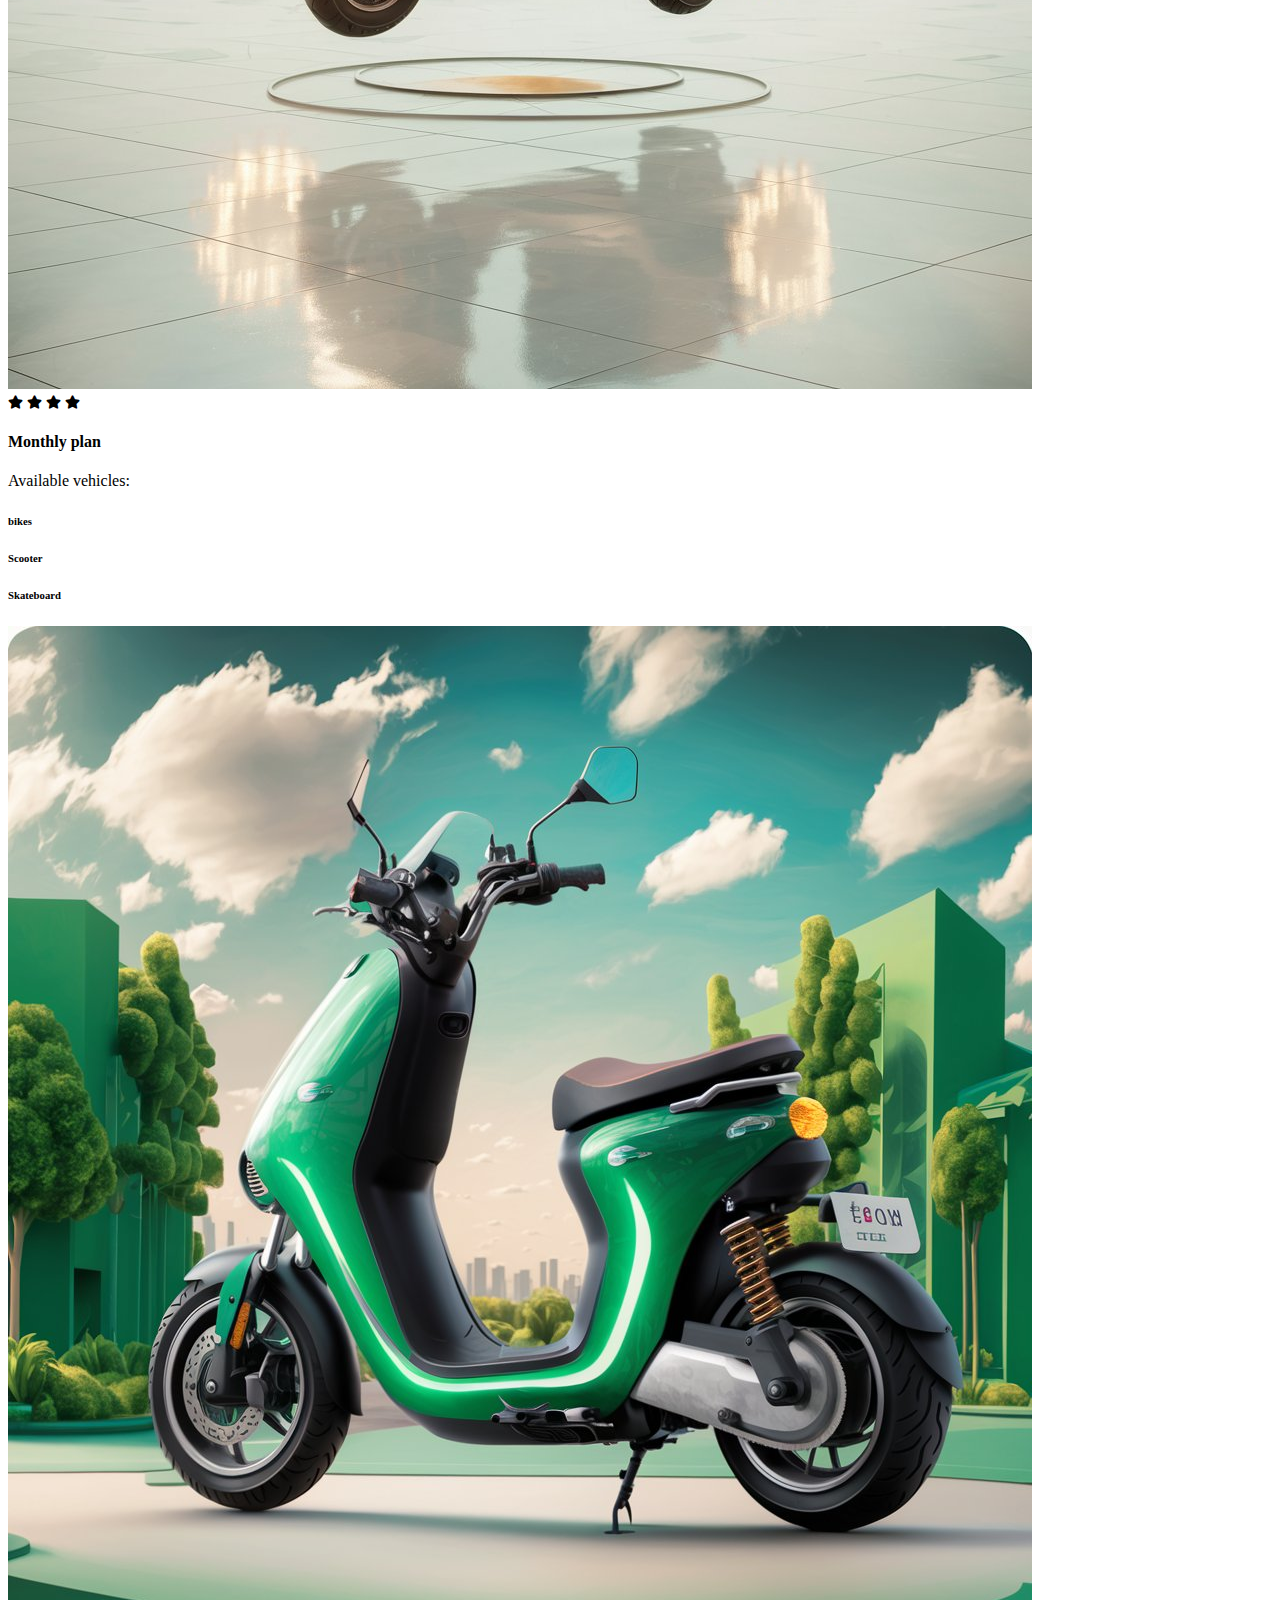
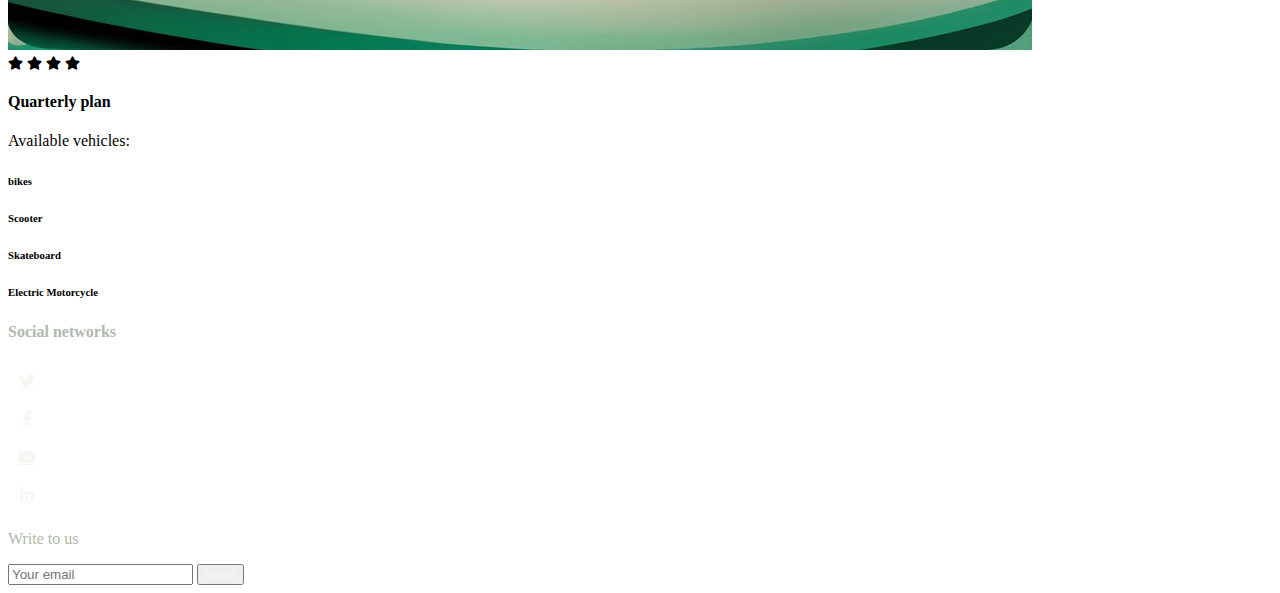
==== commit 8b74f726: "feat: Update landing page." ====
--- a/index.html
+++ b/index.html
@@ -3,7 +3,7 @@
 
 <head>
     <meta charset="utf-8">
-    <title>GlideGoo</title>
+    <title>Contact</title>
     <meta content="width=device-width, initial-scale=1.0" name="viewport">
     <meta content="" name="keywords">
     <meta content="" name="description">
@@ -29,18 +29,6 @@
 
     <!-- Template Stylesheet -->
     <link href="css/style.css" rel="stylesheet">
-    <style>
-        .hh{
-            text-align: center;
-        }
-        .txt{
-            font-size: 18px;
-        }
-        .cl {
-            color: white;
-            font-size: 30px;
-        }
-    </style>
 </head>
 
 <body>
@@ -100,7 +88,7 @@
     <div class="container">
         <div class="row g-5">
             <div class="col-lg-5 fadeIn hh" data-wow-delay="0.1s">
-                <iframe width="auto" height="240" src="https://youtu.be/KlY4HB0b5yY" frameborder="0" allowfullscreen></iframe>
+                <iframe width="auto" height="240" src="https://www.youtube.com/embed/KlY4HB0b5yY" frameborder="0" allowfullscreen></iframe>
             </div>
             <div class="col-lg-6 wow fadeIn" data-wow-delay="0.5s">
                 <p class="text-dark txt">GlideGo, a digital platform dedicated to facilitating ecological and sustainable mobility, our smaller available vehicles are available in the city of metropolitan Lima.</p>
--- a/css/style.css
+++ b/css/style.css
@@ -0,0 +1,513 @@
+/********** Template CSS **********/
+:root {
+    --primary: #88B44E;
+    --secondary: #FB9F38;
+    --light: #F5F8F2;
+    --dark: #252C30;
+}
+
+.back-to-top {
+    position: fixed;
+    display: none;
+    right: 30px;
+    bottom: 30px;
+    z-index: 99;
+}
+.btn-primary {
+    transition: all 0.3s ease-in-out;
+}
+  
+.btn-primary:hover {
+    transform: translateY(-3px);
+    box-shadow: 0 10px 20px rgba(0, 0, 0, 0.2);
+}
+.fw-medium {
+    font-weight: 600;
+}
+
+.fw-bold {
+    font-weight: 700;
+}
+
+.fw-black {
+    font-weight: 900;
+}
+
+
+/*** Spinner ***/
+#spinner {
+    opacity: 0;
+    visibility: hidden;
+    transition: opacity .5s ease-out, visibility 0s linear .5s;
+    z-index: 99999;
+}
+
+#spinner.show {
+    transition: opacity .5s ease-out, visibility 0s linear 0s;
+    visibility: visible;
+    opacity: 1;
+}
+
+
+/*** Button ***/
+.btn {
+    transition: .5s;
+    font-weight: 500;
+}
+
+.btn-primary,
+.btn-outline-primary:hover {
+    color: var(--light);
+}
+
+.btn-secondary,
+.btn-outline-secondary:hover {
+    color: var(--dark);
+}
+
+.btn-square {
+    width: 38px;
+    height: 38px;
+}
+
+.btn-sm-square {
+    width: 32px;
+    height: 32px;
+}
+
+.btn-lg-square {
+    width: 48px;
+    height: 48px;
+}
+
+.btn-square,
+.btn-sm-square,
+.btn-lg-square {
+    padding: 0;
+    display: flex;
+    align-items: center;
+    justify-content: center;
+    font-weight: normal;
+}
+
+
+/*** Navbar ***/
+.sticky-top {
+    top: -150px;
+    transition: .5s;
+}
+
+.navbar .navbar-brand {
+    position: absolute;
+    padding: 0;
+    width: 170px;
+    height: 135px;
+    top: 0;
+    left: 0;
+}
+
+.navbar .navbar-nav .nav-link {
+    margin-right: 35px;
+    padding: 25px 0;
+    color: var(--dark);
+    font-weight: 600;
+    text-transform: uppercase;
+    outline: none;
+}
+
+.navbar .navbar-nav .nav-link:hover,
+.navbar .navbar-nav .nav-link.active {
+    color: var(--primary);
+}
+
+.navbar .dropdown-toggle::after {
+    border: none;
+    content: "\f107";
+    font-family: "Font Awesome 5 Free";
+    font-weight: 900;
+    vertical-align: middle;
+    margin-left: 8px;
+}
+
+@media (max-width: 991.98px) {
+    .navbar .navbar-brand {
+        width: 126px;
+        height: 100px;
+    }
+
+    .navbar .navbar-nav .nav-link  {
+        margin-right: 0;
+        padding: 10px 0;
+    }
+
+    .navbar .navbar-nav {
+        margin-top: 75px;
+        border-top: 1px solid #EEEEEE;
+    }
+}
+
+@media (min-width: 992px) {
+    .navbar .nav-item .dropdown-menu {
+        display: block;
+        border: none;
+        margin-top: 0;
+        top: 150%;
+        opacity: 0;
+        visibility: hidden;
+        transition: .5s;
+    }
+
+    .navbar .nav-item:hover .dropdown-menu {
+        top: 100%;
+        visibility: visible;
+        transition: .5s;
+        opacity: 1;
+    }
+}
+
+
+/*** Header ***/
+.carousel-caption {
+    top: 0;
+    left: 0;
+    right: 0;
+    bottom: 0;
+    display: flex;
+    align-items: center;
+    background: rgba(136, 180, 78, .7);
+    z-index: 1;
+}
+
+.carousel-control-prev,
+.carousel-control-next {
+    width: 15%;
+}
+
+.carousel-control-prev-icon,
+.carousel-control-next-icon {
+    width: 3.5rem;
+    height: 3.5rem;
+    border-radius: 3.5rem;
+    background-color: var(--dark);
+    border: 15px solid var(--dark);
+}
+
+@media (max-width: 768px) {
+    #header-carousel .carousel-item {
+        position: relative;
+        min-height: 450px;
+    }
+    
+    #header-carousel .carousel-item img {
+        position: absolute;
+        width: 100%;
+        height: 100%;
+        object-fit: cover;
+    }
+}
+
+.page-header {
+    background: linear-gradient(rgba(136, 180, 78, .7), rgba(136, 180, 78, .7)), url(../img/carousel-1.jpg) center center no-repeat;
+    background-size: cover;
+}
+
+.page-header .breadcrumb-item+.breadcrumb-item::before {
+    color: var(--light);
+}
+
+.page-header .breadcrumb-item,
+.page-header .breadcrumb-item a {
+    font-size: 18px;
+    color: var(--light);
+}
+
+
+/*** Section Title ***/
+.section-title {
+    position: relative;
+    margin-bottom: 3rem;
+    padding-bottom: 2rem;
+}
+
+.section-title::before {
+    position: absolute;
+    content: "";
+    width: 50%;
+    height: 2px;
+    bottom: 0;
+    left: 0;
+    background: var(--primary);
+}
+
+.section-title::after {
+    position: absolute;
+    content: "";
+    width: 28px;
+    height: 28px;
+    bottom: -13px;
+    left: calc(25% - 13px);
+    background: var(--dark);
+    border: 10px solid #FFFFFF;
+    border-radius: 28px;
+}
+
+.section-title.text-center::before {
+    left: 25%;
+}
+
+.section-title.text-center::after {
+    left: calc(50% - 13px);
+}
+
+
+/*** Products ***/
+.product {
+    background: linear-gradient(rgba(136, 180, 78, .1), rgba(136, 180, 78, .1)), url(../img/product-bg.png) left bottom no-repeat;
+    background-size: auto;
+}
+
+.product-carousel .owl-nav {
+    display: flex;
+    justify-content: center;
+    margin-top: 30px;
+}
+
+.product-carousel .owl-nav .owl-prev,
+.product-carousel .owl-nav .owl-next {
+    margin: 0 10px;
+    width: 55px;
+    height: 55px;
+    display: flex;
+    align-items: center;
+    justify-content: center;
+    color: #FFFFFF;
+    background: var(--primary);
+    border-radius: 55px;
+    box-shadow: 0 0 45px rgba(0, 0, 0, .15);
+    font-size: 25px;
+    transition: .5s;
+}
+
+.product-carousel .owl-nav .owl-prev:hover,
+.product-carousel .owl-nav .owl-next:hover {
+    background: #FFFFFF;
+    color: var(--primary);
+}
+
+
+/*** About ***/
+.video {
+    background: linear-gradient(rgba(136, 180, 78, .85), rgba(136, 180, 78, .85)), url(../img/video-bg.jpg) center center no-repeat;
+    background-size: cover;
+}
+
+.btn-play {
+    position: relative;
+    display: block;
+    box-sizing: content-box;
+    width: 65px;
+    height: 75px;
+    border-radius: 100%;
+    border: none;
+    outline: none !important;
+    padding: 28px 30px 30px 38px;
+    background: #FFFFFF;
+}
+
+.btn-play:before {
+    content: "";
+    position: absolute;
+    z-index: 0;
+    left: 50%;
+    top: 50%;
+    transform: translateX(-50%) translateY(-50%);
+    display: block;
+    width: 120px;
+    height: 120px;
+    background: #FFFFFF;
+    border-radius: 100%;
+    animation: pulse-border 1500ms ease-out infinite;
+}
+
+.btn-play:after {
+    content: "";
+    position: absolute;
+    z-index: 1;
+    left: 50%;
+    top: 50%;
+    transform: translateX(-50%) translateY(-50%);
+    display: block;
+    width: 120px;
+    height: 120px;
+    background: #FFFFFF;
+    border-radius: 100%;
+    transition: all 200ms;
+}
+
+.btn-play span {
+    display: block;
+    position: relative;
+    z-index: 3;
+    width: 0;
+    height: 0;
+    left: 13px;
+    border-left: 40px solid var(--primary);
+    border-top: 28px solid transparent;
+    border-bottom: 28px solid transparent;
+}
+
+@keyframes pulse-border {
+    0% {
+        transform: translateX(-50%) translateY(-50%) translateZ(0) scale(1);
+        opacity: 1;
+    }
+
+    100% {
+        transform: translateX(-50%) translateY(-50%) translateZ(0) scale(2);
+        opacity: 0;
+    }
+}
+
+.modal-video .modal-dialog {
+    position: relative;
+    max-width: 800px;
+    margin: 60px auto 0 auto;
+}
+
+.modal-video .modal-body {
+    position: relative;
+    padding: 0px;
+}
+
+.modal-video .close {
+    position: absolute;
+    width: 30px;
+    height: 30px;
+    right: 0px;
+    top: -30px;
+    z-index: 999;
+    font-size: 30px;
+    font-weight: normal;
+    color: #FFFFFF;
+    background: #000000;
+    opacity: 1;
+}
+
+
+/*** Store ***/
+.store-item .store-overlay {
+    position: absolute;
+    top: 0;
+    left: 0;
+    width: 100%;
+    height: 100%;
+    display: flex;
+    flex-direction: column;
+    align-items: center;
+    justify-content: center;
+    background: rgba(138, 180, 78, .3);
+    opacity: 0;
+    transition: .5s;
+}
+
+.store-item:hover .store-overlay {
+    opacity: 1;
+}
+
+
+/*** Contact ***/
+.contact .btn-square {
+    width: 100px;
+    height: 100px;
+    border: 20px solid var(--light);
+    background: var(--primary);
+    border-radius: 50px;
+}
+
+
+/*** Testimonial ***/
+.testimonial {
+    background: linear-gradient(rgba(136, 180, 78, .85), rgba(136, 180, 78, .85)), url(../img/testimonial-bg.jpg) center center no-repeat;
+    background-size: cover;
+}
+
+.testimonial-item {
+    margin: 0 auto;
+    max-width: 600px;
+    text-align: center;
+    background: #FFFFFF;
+    border: 30px solid var(--primary);
+}
+
+.testimonial-item img {
+    width: 60px !important;
+    height: 60px !important;
+    border-radius: 60px;
+}
+
+.testimonial-carousel .owl-dots {
+    margin-top: 35px;
+    display: flex;
+    align-items: flex-end;
+    justify-content: center;
+}
+
+.testimonial-carousel .owl-dot {
+    position: relative;
+    display: inline-block;
+    margin: 0 5px;
+    width: 15px;
+    height: 15px;
+    background: var(--primary);
+    border-radius: 15px;
+    transition: .5s;
+}
+
+.testimonial-carousel .owl-dot.active {
+    width: 30px;
+    background: var(--dark);
+}
+
+
+/*** Footer ***/
+.footer {
+    color: #B0B9AE;
+}
+
+.footer .btn.btn-link {
+    display: block;
+    margin-bottom: 5px;
+    padding: 0;
+    text-align: left;
+    color: #B0B9AE;
+    font-weight: normal;
+    text-transform: capitalize;
+    transition: .3s;
+}
+
+.footer .btn.btn-link::before {
+    position: relative;
+    content: "\f105";
+    font-family: "Font Awesome 5 Free";
+    font-weight: 900;
+    color: var(--primary);
+    margin-right: 10px;
+}
+
+.footer .btn.btn-link:hover {
+    color: var(--light);
+    letter-spacing: 1px;
+    box-shadow: none;
+}
+
+.copyright {
+    color: #B0B9AE;
+}
+
+.copyright {
+    background: #252525;
+}
+
+.copyright a:hover {
+    color: #FFFFFF !important;
+}